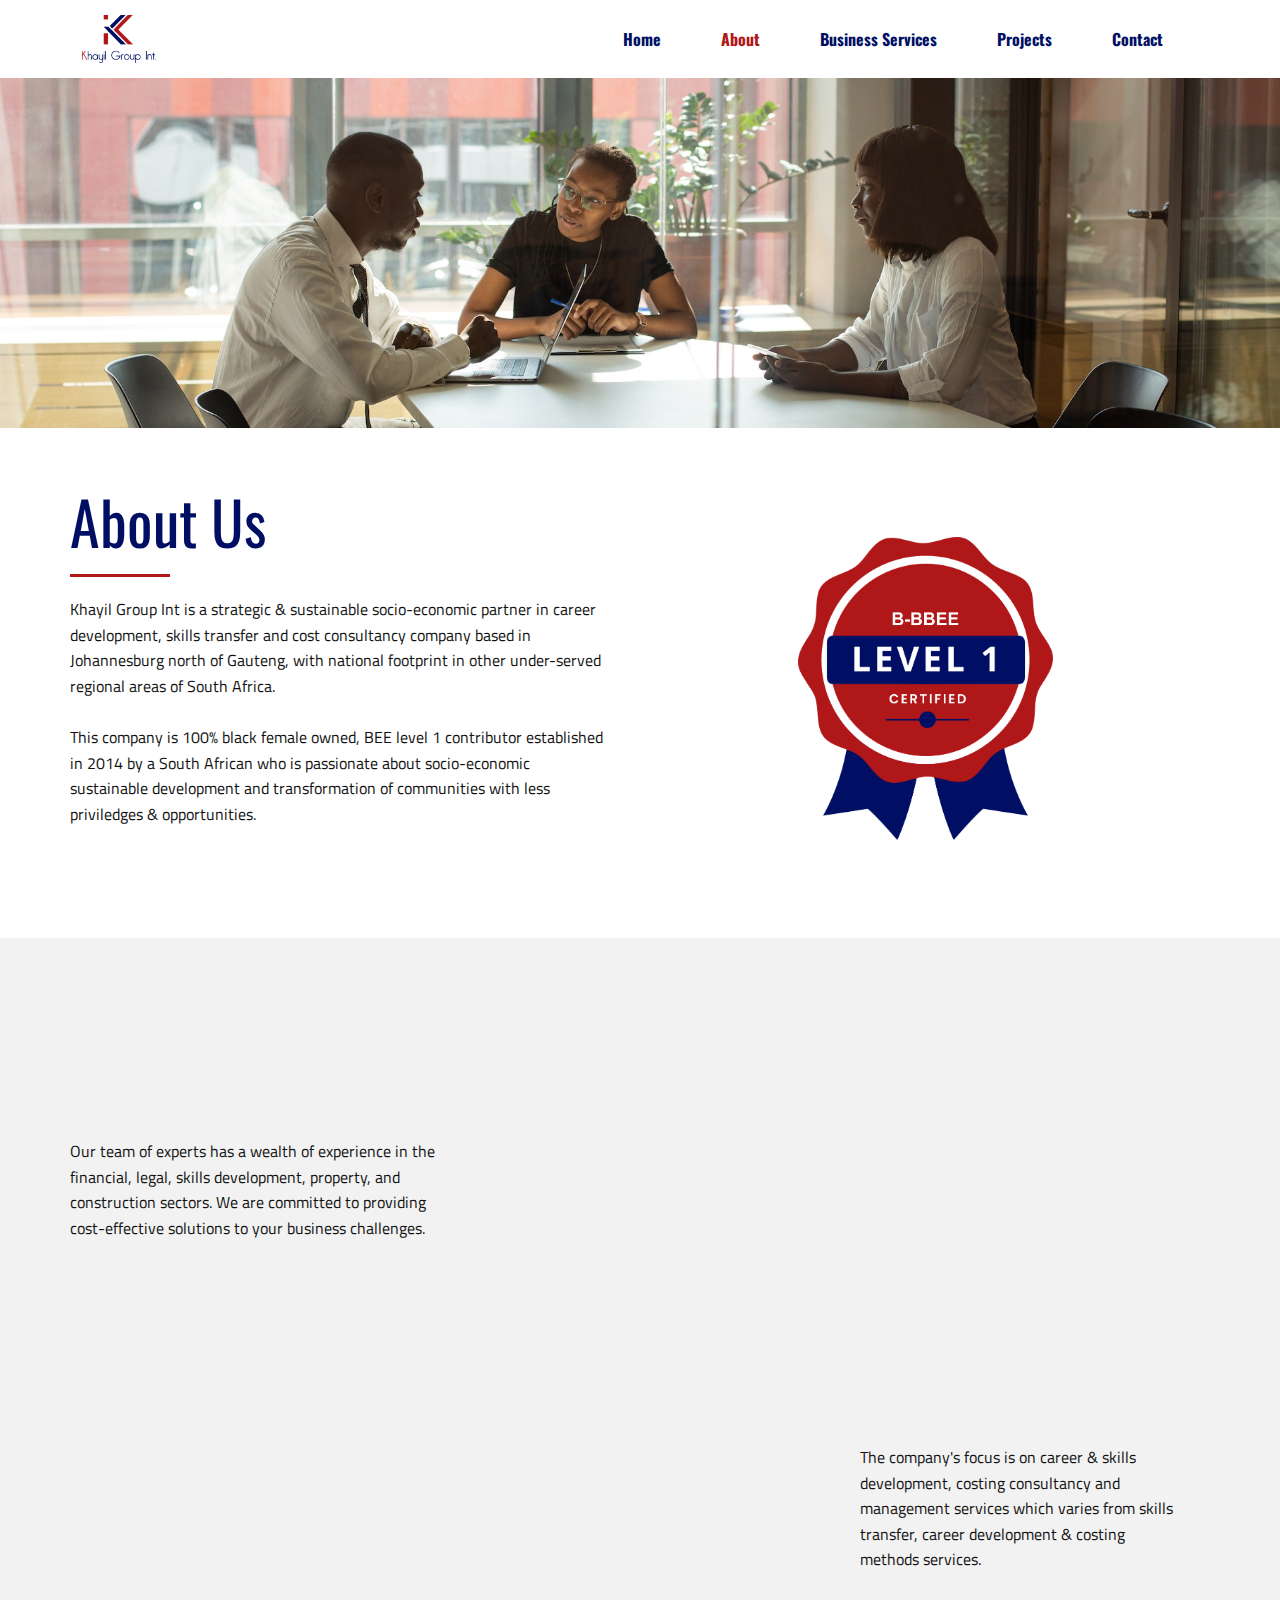
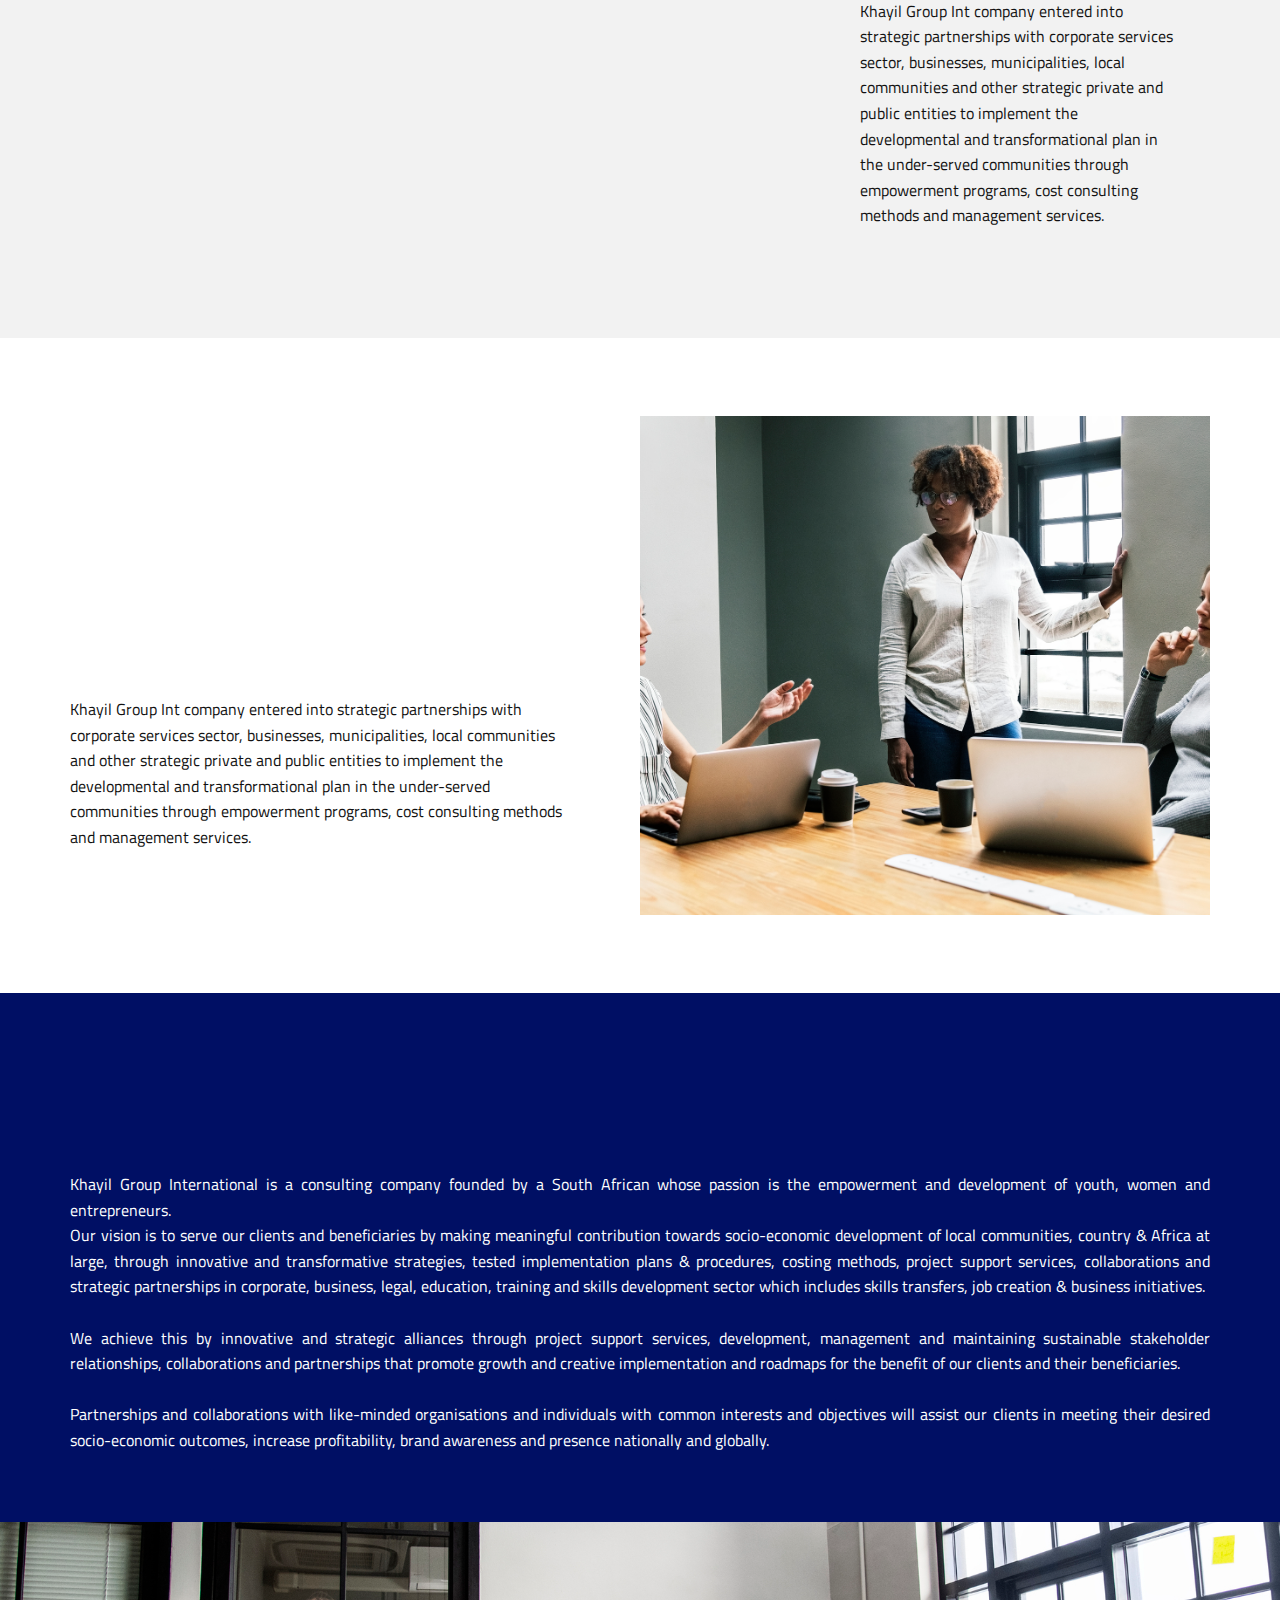
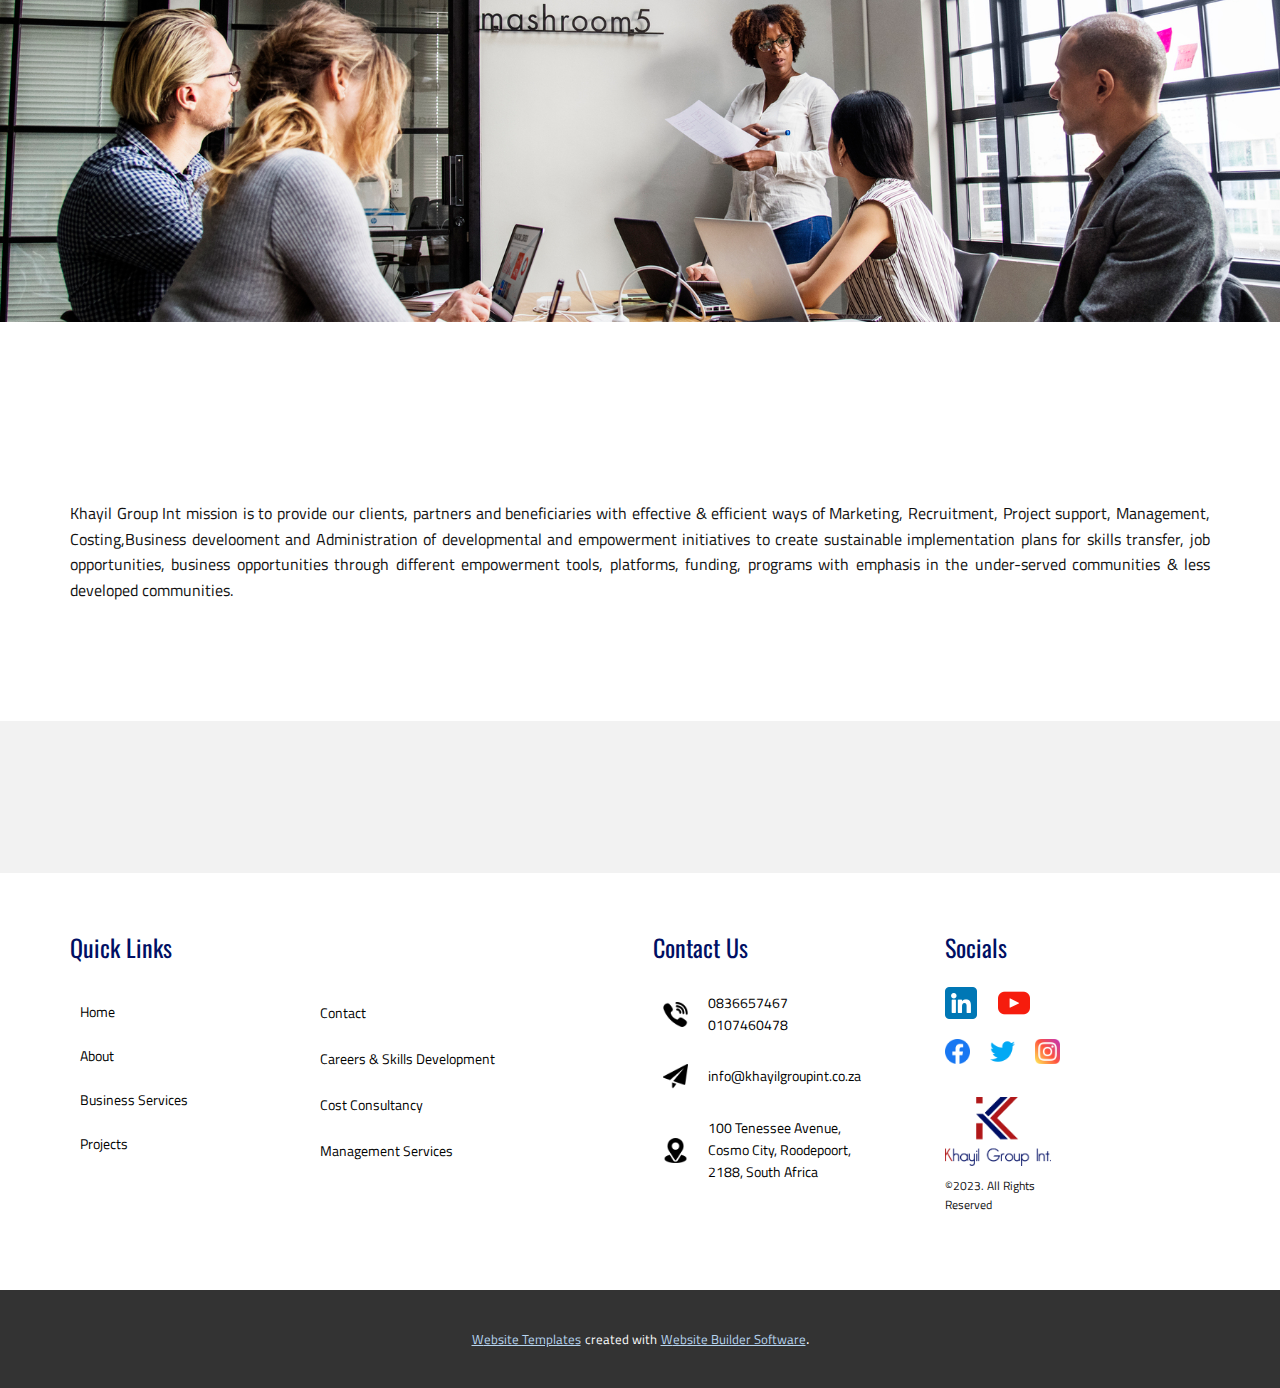
==== about.html @ b1c6b88d "Initial setup" ====
<!DOCTYPE html>
<html style="font-size: 16px;" lang="en-ZA"><head>
    <meta name="viewport" content="width=device-width, initial-scale=1.0">
    <meta charset="utf-8">
    <meta name="keywords" content="Khayil Group Int. 
International Khay
Socio-economic career development
Cost consulting solutions
Johannesburg Gauteng
National footprint South Africa
100% black female-owned company
BEE level 1 contributor
Skills development and training
Financial industry consultancy
Project management services
Career &amp;amp; skills development
Costing consultancy services
Management services
Youth empowerment programs
Corporate services sector
Business services South Africa
Socio-economic empowerment
Management strategies
Maximize profits
Cost-effective strategies
Career guidance and training
Skills transfer program
Workplace training
Job placements and internships
Drafting bills of cost
Taxation of bills of cost
Project planning and execution
Budget and resource allocation
Office administration services
Marketing and recruitment services
Corporate event management
Small-medium business development
Start-up support">
    <meta name="description" content="Khayil Group Int is a leading socio-economic career development and cost consulting solutions company based in Johannesburg, Gauteng, with a national footprint in under-served regional areas of South Africa. Founded in 2014 by a passionate South African entrepreneur, we are a 100% black female-owned BEE level 1 contributor, dedicated to transforming communities with less privileges and opportunities. With expertise in financial, legal, skills development, and training industries, we offer innovative and cost-efficient strategies for socio-economic empowerment and management services. Our services include career &amp; skills development, costing consultancy, and management solutions, catering to individuals, businesses, and public entities. Partner with us to maximize profits, leverage cost-effective strategies, and achieve sustainable development goals.">
    <meta property="og:title" content="Khayil Group Int | About Us">
    <meta property="og:description" content="Khayil Group Int">
    <meta property="og:image" content="https://khayilgroupint.co.za/images/cytonn-photography-vWchRczcQwM-unsplash.jpg">
    <meta property="og:url" content="https://khayilgroupint.co.za/">
    <title>Khayil Group Int | About Us</title>
    <link rel="stylesheet" href="nicepage.css" media="screen">
<link rel="stylesheet" href="about.css" media="screen">
    <script class="u-script" type="text/javascript" src="jquery.js" defer=""></script>
    <script class="u-script" type="text/javascript" src="nicepage.js" defer=""></script>
    <link id="u-theme-google-font" rel="stylesheet" href="https://fonts.googleapis.com/css?family=Oswald:200,300,400,500,600,700|Titillium+Web:200,200i,300,300i,400,400i,600,600i,700,700i,900">
    <link id="u-page-google-font" rel="stylesheet" href="https://fonts.googleapis.com/css?family=Oswald:200,300,400,500,600,700">
    
    
    
    
    
    
    
    
    
    
    <script type="application/ld+json">{
		"@context": "http://schema.org",
		"@type": "Organization",
		"name": "khayil",
		"sameAs": [
				"https://facebook.com/name",
				"https://twitter.com/name",
				"https://instagram.com/name"
		]
}</script>
    <meta name="theme-color" content="#1e4870">
    <meta name="twitter:site" content="@">
    <meta name="twitter:card" content="summary_large_image">
    <meta name="twitter:title" content="Khayil Group Int | About Us">
    <meta name="twitter:description" content="khayil">
    <meta property="og:type" content="website">
  <meta data-intl-tel-input-cdn-path="intlTelInput/"></head>
  <body class="u-body u-xl-mode" data-lang="en"><header class="u-clearfix u-header u-sticky u-sticky-15bb u-white u-header" id="sec-86d3"><div class="u-clearfix u-sheet u-valign-middle-md u-valign-middle-sm u-sheet-1">
        <nav class="u-menu u-menu-one-level u-offcanvas u-menu-1" data-responsive-from="MD">
          <div class="menu-collapse u-custom-font u-font-oswald" style="font-size: 1rem; letter-spacing: 0px; font-weight: 700;">
            <a class="u-button-style u-custom-border u-custom-border-color u-custom-borders u-custom-left-right-menu-spacing u-custom-padding-bottom u-custom-text-active-color u-custom-text-color u-custom-text-hover-color u-custom-top-bottom-menu-spacing u-file-icon u-nav-link u-text-active-palette-1-base u-text-hover-palette-2-base u-file-icon-1" href="#">
              <img src="images/7787479.png" alt="">
            </a>
          </div>
          <div class="u-custom-menu u-nav-container">
            <ul class="u-custom-font u-font-oswald u-nav u-spacing-20 u-unstyled u-nav-1"><li class="u-nav-item"><a class="u-button-style u-nav-link u-text-active-custom-color-3 u-text-custom-color-2 u-text-hover-custom-color-3" href="home.html" style="padding: 10px 20px;">Home</a>
</li><li class="u-nav-item"><a class="u-button-style u-nav-link u-text-active-custom-color-3 u-text-custom-color-2 u-text-hover-custom-color-3" href="about.html" style="padding: 10px 20px;">About</a>
</li><li class="u-nav-item"><a class="u-button-style u-nav-link u-text-active-custom-color-3 u-text-custom-color-2 u-text-hover-custom-color-3" href="services.html" style="padding: 10px 20px;">Business Services</a>
</li><li class="u-nav-item"><a class="u-button-style u-nav-link u-text-active-custom-color-3 u-text-custom-color-2 u-text-hover-custom-color-3" href="projects.html" style="padding: 10px 20px;">Projects</a>
</li><li class="u-nav-item"><a class="u-button-style u-nav-link u-text-active-custom-color-3 u-text-custom-color-2 u-text-hover-custom-color-3" href="contact.html" style="padding: 10px 47px 10px 20px;">Contact</a>
</li></ul>
          </div>
          <div class="u-custom-menu u-nav-container-collapse">
            <div class="u-container-style u-custom-color-3 u-inner-container-layout u-opacity u-opacity-95 u-sidenav">
              <div class="u-inner-container-layout u-sidenav-overflow">
                <div class="u-menu-close"></div>
                <ul class="u-align-center u-custom-font u-font-oswald u-nav u-popupmenu-items u-unstyled u-nav-2"><li class="u-nav-item"><a class="u-button-style u-nav-link" href="home.html">Home</a>
</li><li class="u-nav-item"><a class="u-button-style u-nav-link" href="about.html">About</a>
</li><li class="u-nav-item"><a class="u-button-style u-nav-link" href="services.html">Business Services</a>
</li><li class="u-nav-item"><a class="u-button-style u-nav-link" href="projects.html">Projects</a>
</li><li class="u-nav-item"><a class="u-button-style u-nav-link" href="contact.html">Contact</a>
</li></ul>
              </div>
            </div>
            <div class="u-black u-menu-overlay u-opacity u-opacity-70"></div>
          </div>
        </nav>
        <img class="u-image u-image-contain u-image-default u-image-1" src="images/khayil_logo1.png" alt="" data-image-width="2030" data-image-height="1319">
      </div><style class="u-sticky-style" data-style-id="15bb">.u-sticky-fixed.u-sticky-15bb, .u-body.u-sticky-fixed .u-sticky-15bb {
box-shadow: 0px 2px 8px 0px rgba(128,128,128,1) !important
}</style></header>
    <section class="u-clearfix u-image u-section-1" id="sec-cf5e" data-image-width="1919" data-image-height="1280">
      <div class="u-clearfix u-sheet u-sheet-1"></div>
    </section>
    <section class="u-clearfix u-section-2" id="sec-83f8">
      <div class="u-clearfix u-sheet u-sheet-1">
        <div class="u-clearfix u-expanded-width u-layout-wrap u-layout-wrap-1">
          <div class="u-layout">
            <div class="u-layout-row">
              <div class="u-container-style u-layout-cell u-size-30 u-layout-cell-1">
                <div class="u-container-layout u-container-layout-1">
                  <h2 class="u-align-left u-text u-text-1" data-animation-name="customAnimationIn" data-animation-duration="1000">About Us</h2>
                  <div class="u-align-left u-border-3 u-border-custom-color-3 u-line u-line-horizontal u-line-1" data-animation-name="customAnimationIn" data-animation-duration="1000" data-animation-delay="250"></div>
                  <p class="u-text u-text-2"> Khayil Group Int is a ​strategic &amp; sustainable socio-economic partner in career development, skills transfer  and cost consultancy company based in Johannesburg north of Gauteng, with national footprint in other under-served regional areas of South Africa. <br>
                    <br>This company is 100% black female owned, BEE level 1 contributor established in 2014 by a South African who is passionate about socio-economic sustainable development and transformation of communities with less priviledges &amp; opportunities.<br>
                  </p>
                </div>
              </div>
              <div class="u-container-align-center u-container-style u-layout-cell u-size-30 u-layout-cell-2">
                <div class="u-container-layout u-container-layout-2">
                  <img class="u-image u-image-contain u-image-default u-image-1" src="images/khayil_badge2.png" alt="" data-image-width="1447" data-image-height="1717">
                </div>
              </div>
            </div>
          </div>
        </div>
      </div>
    </section>
    <section class="u-align-center u-clearfix u-custom-color-5 u-section-3" id="sec-09d5">
      <div class="u-clearfix u-sheet u-valign-middle-md u-sheet-1">
        <div class="u-clearfix u-expanded-width u-layout-wrap u-layout-wrap-1">
          <div class="u-gutter-0 u-layout">
            <div class="u-layout-row">
              <div class="u-size-19-lg u-size-20-sm u-size-20-xl u-size-20-xs u-size-30-md">
                <div class="u-layout-col">
                  <div class="u-container-style u-layout-cell u-size-20 u-layout-cell-1">
                    <div class="u-container-layout u-container-layout-1">
                      <h2 class="u-text u-text-custom-color-2 u-text-1" data-animation-name="customAnimationIn" data-animation-duration="1000" data-animation-delay="0"> Expertise.</h2>
                      <div class="u-border-3 u-border-custom-color-3 u-line u-line-horizontal u-line-1" data-animation-name="customAnimationIn" data-animation-duration="1000" data-animation-delay="250"></div>
                      <p class="u-align-left u-text u-text-2"> Our team of experts has a wealth of experience in the financial, legal, skills development, property, and construction sectors. We are committed to providing cost-effective solutions to your business challenges.<br>
                      </p>
                    </div>
                  </div>
                  <div class="u-align-left u-container-style u-layout-cell u-size-40 u-layout-cell-2" data-animation-name="customAnimationIn" data-animation-duration="1500" data-animation-delay="250">
                    <div class="u-container-layout u-valign-middle-lg u-valign-middle-md u-valign-middle-sm u-valign-middle-xl u-container-layout-2">
                      <div class="u-shape u-shape-svg u-text-custom-color-3 u-shape-1">
                        <svg class="u-svg-link" preserveAspectRatio="none" viewBox="0 0 160 48" style=""><use xmlns:xlink="http://www.w3.org/1999/xlink" xlink:href="#svg-9cf3"></use></svg>
                        <svg class="u-svg-content" viewBox="0 0 160 48" x="0px" y="0px" id="svg-9cf3"><path d="M80,9.6c7.6,0,14.1,6.6,14.1,14.4S87.6,38.4,80,38.4S65.9,31.8,65.9,24S72.4,9.6,80,9.6 M80,0C67.1,0,56.5,10.8,56.5,24
	S67.1,48,80,48s23.5-10.8,23.5-24S92.9,0,80,0L80,0z M136.5,9.6c7.6,0,14.1,6.6,14.1,14.4s-6.5,14.4-14.1,14.4s-14.1-6.6-14.1-14.4
	S128.8,9.6,136.5,9.6 M136.5,0c-12.9,0-23.5,10.8-23.5,24s10.6,24,23.5,24c12.9,0,23.5-10.8,23.5-24S149.4,0,136.5,0L136.5,0z
	 M23.5,9.6c7.6,0,14.1,6.6,14.1,14.4s-6.5,14.4-14.1,14.4S9.4,31.8,9.4,24S15.9,9.6,23.5,9.6 M23.5,0C10.6,0,0,10.8,0,24
	s10.6,24,23.5,24s23.5-10.8,23.5-24S36.4,0,23.5,0L23.5,0z"></path></svg>
                      </div>
                      <h3 class="u-text u-text-custom-color-2 u-text-3"> Cost &amp; Management Accounting, Commercial &amp; Busines law, Project management, coupled with industry knowledge &amp; experience in financial, legal, skills development, property &amp; construction sectors<br>
                      </h3>
                    </div>
                  </div>
                </div>
              </div>
              <div class="u-size-20-sm u-size-20-xl u-size-20-xs u-size-21-lg u-size-30-md">
                <div class="u-layout-col">
                  <div class="u-container-style u-layout-cell u-size-40 u-layout-cell-3">
                    <div class="u-container-layout u-container-layout-3"></div>
                  </div>
                  <div class="u-align-center u-container-style u-layout-cell u-size-20 u-layout-cell-4">
                    <div class="u-container-layout u-container-layout-4"></div>
                  </div>
                </div>
              </div>
              <div class="u-size-20 u-size-60-md">
                <div class="u-layout-col">
                  <div class="u-align-left u-container-style u-layout-cell u-size-20 u-layout-cell-5" data-animation-name="customAnimationIn" data-animation-duration="1500">
                    <div class="u-container-layout u-valign-top u-container-layout-5">
                      <h3 class="u-text u-text-custom-color-3 u-text-default u-text-4"> We believe that the best way to achieve your goals is to partner with us.</h3>
                      <a href="contact.html" class="u-align-left u-border-2 u-border-custom-color-2 u-btn u-button-style u-hover-custom-color-2 u-none u-text-custom-color-2 u-text-hover-white u-btn-1" data-animation-name="customAnimationIn" data-animation-duration="1000" data-animation-delay="1000">contact us</a>
                    </div>
                  </div>
                  <div class="u-container-style u-layout-cell u-size-40 u-layout-cell-6">
                    <div class="u-container-layout u-valign-top u-container-layout-6">
                      <p class="u-align-left u-text u-text-5"> The company's focus is on career &amp; skills development, costing consultancy and management services which varies from skills transfer, career development &amp; costing methods services.<br>
                        <br>Khayil Group Int company entered into strategic partnerships with corporate services sector, businesses, municipalities, local communities and other strategic private and public entities to implement the developmental and transformational plan in the under-served communities through  empowerment programs, cost consulting methods and management  services.<br>
                      </p>
                    </div>
                  </div>
                </div>
              </div>
            </div>
          </div>
        </div>
      </div>
    </section>
    <section class="u-clearfix u-section-4" id="sec-4f46">
      <div class="u-clearfix u-sheet u-valign-middle u-sheet-1">
        <div class="u-clearfix u-expanded-width u-gutter-0 u-layout-wrap u-layout-wrap-1">
          <div class="u-layout" style="">
            <div class="u-layout-row" style="">
              <div class="u-align-center u-container-style u-layout-cell u-left-cell u-size-30 u-size-xs-60 u-white u-layout-cell-1" src="">
                <div class="u-container-layout u-container-layout-1">
                  <h2 class="u-align-left u-text u-text-1" data-animation-name="customAnimationIn" data-animation-duration="1000"> Empowering Underserved Communities</h2>
                  <div class="u-align-left u-border-3 u-border-custom-color-3 u-line u-line-horizontal u-line-1" data-animation-name="customAnimationIn" data-animation-duration="1000" data-animation-delay="250"></div>
                  <p class="u-align-left u-text u-text-default u-text-2"> Khayil Group Int company entered into strategic partnerships with corporate services sector, businesses, municipalities, local communities and other strategic private and public entities to implement the developmental and transformational plan in the under-served communities through  empowerment programs, cost consulting methods and management  services.<br>
                  </p>
                </div>
              </div>
              <div class="u-align-center u-container-style u-image u-layout-cell u-right-cell u-size-30 u-size-xs-60 u-image-1" src="" data-image-width="1920" data-image-height="1143">
                <div class="u-container-layout u-valign-middle u-container-layout-2" src=""></div>
              </div>
            </div>
          </div>
        </div>
      </div>
    </section>
    <section class="u-align-center u-clearfix u-custom-color-2 u-section-5" id="sec-43e9">
      <div class="u-align-left u-clearfix u-sheet u-sheet-1">
        <h2 class="u-align-center u-text u-text-body-alt-color u-text-1" data-animation-name="customAnimationIn" data-animation-duration="1000" data-animation-delay="0">Vision.</h2>
        <div class="u-align-center u-border-3 u-border-white u-line u-line-horizontal u-line-1" data-animation-name="customAnimationIn" data-animation-duration="1000" data-animation-delay="250"></div>
        <p class="u-align-justify u-text u-text-default u-text-2"> Khayil Group International is a consulting company founded by a South African whose passion is the empowerment and development of youth, women and entrepreneurs. <br>Our vision is to serve our clients and beneficiaries by making meaningful contribution towards socio-economic development of local communities, country &amp; Africa at large, through innovative and transformative strategies, tested implementation plans &amp; procedures, costing methods, project support services,  collaborations and strategic partnerships in corporate, business, legal, education,
training and skills development sector which includes skills transfers, job creation &amp; business initiatives. <br>
          <br>We achieve this by innovative and strategic alliances through project support services, development, management and maintaining sustainable stakeholder relationships, collaborations and partnerships that promote
growth and creative implementation and roadmaps for the benefit of our clients and their beneficiaries.<br>
          <br>Partnerships and collaborations with like-minded organisations and individuals with common interests and objectives will assist our clients in meeting their desired socio-economic outcomes, increase
profitability, brand awareness and presence nationally and globally.<br>
        </p>
      </div>
    </section>
    <section class="u-clearfix u-container-align-center u-image u-section-6" id="sec-3b90" data-image-width="1798" data-image-height="1200">
      <div class="u-clearfix u-sheet u-sheet-1"></div>
    </section>
    <section class="u-clearfix u-container-align-center u-white u-section-7" id="sec-754a">
      <div class="u-clearfix u-sheet u-sheet-1">
        <h2 class="u-align-center u-text u-text-custom-color-2 u-text-1" data-animation-name="customAnimationIn" data-animation-duration="1000" data-animation-delay="0">Mission.</h2>
        <div class="u-align-center u-border-3 u-border-custom-color-3 u-line u-line-horizontal u-line-1" data-animation-name="customAnimationIn" data-animation-duration="1000" data-animation-delay="250"></div>
        <p class="u-align-justify u-text u-text-default u-text-2"> Khayil Group Int mission is to provide our clients, partners and beneficiaries with effective &amp; efficient ways of Marketing, Recruitment, Project support, Management, Costing,Business develooment and Administration  of  developmental and empowerment initiatives to create sustainable implementation plans for skills transfer, job opportunities, business opportunities through different empowerment tools, platforms, funding, programs with emphasis in the under-served communities &amp; less developed&nbsp;communities.<br>
        </p>
      </div>
    </section>
    <section class="u-clearfix u-custom-color-5 u-section-8" id="sec-d845">
      <div class="u-clearfix u-sheet u-sheet-1">
        <h2 class="u-align-center u-text u-text-custom-color-2 u-text-1" data-animation-name="customAnimationIn" data-animation-duration="1000" data-animation-delay="0"> Your success our success, lets journey&nbsp;together!</h2>
      </div>
    </section>
    
    
    
    <footer class="u-align-center u-clearfix u-footer u-white u-footer" id="sec-f88c"><div class="u-clearfix u-sheet u-sheet-1">
        <div class="u-clearfix u-expanded-width u-gutter-26 u-layout-wrap u-layout-wrap-1">
          <div class="u-layout">
            <div class="u-layout-row">
              <div class="u-container-style u-layout-cell u-size-25-md u-size-25-sm u-size-25-xs u-size-30-lg u-size-30-xl u-layout-cell-1">
                <div class="u-container-layout u-valign-top u-container-layout-1">
                  <h4 class="u-text u-text-custom-color-2 u-text-default u-text-1">Quick Links</h4>
                  <div class="u-expanded-width-lg u-expanded-width-md u-expanded-width-sm u-expanded-width-xs u-list u-list-1">
                    <div class="u-repeater u-repeater-1">
                      <div class="u-container-style u-list-item u-repeater-item">
                        <div class="u-container-layout u-similar-container u-valign-top-xl u-container-layout-2">
                          <div class="u-expanded-width-xl u-table u-table-responsive u-table-1">
                            <table class="u-table-entity">
                              <colgroup>
                                <col width="100%">
                              </colgroup>
                              <tbody class="u-table-body">
                                <tr style="height: 44px;">
                                  <td class="u-table-cell u-text-custom-color-1 u-table-cell-1">
                                    <a class="u-active-none u-border-none u-btn u-button-link u-button-style u-hover-none u-none u-text-custom-color-1 u-btn-1" href="home.html">Home</a>
                                  </td>
                                </tr>
                                <tr style="height: 44px;">
                                  <td class="u-table-cell u-text-custom-color-1 u-table-cell-2">
                                    <a class="u-active-none u-border-none u-btn u-button-link u-button-style u-hover-none u-none u-text-custom-color-1 u-btn-2" href="about.html">About</a>
                                  </td>
                                </tr>
                                <tr style="height: 44px;">
                                  <td class="u-table-cell u-text-custom-color-1 u-table-cell-3">
                                    <a class="u-active-none u-border-none u-btn u-button-link u-button-style u-hover-none u-none u-text-custom-color-1 u-btn-3" href="services.html">Business Services</a>
                                  </td>
                                </tr>
                                <tr style="height: 44px;">
                                  <td class="u-table-cell u-text-custom-color-1 u-table-cell-4">
                                    <a class="u-active-none u-border-none u-btn u-button-link u-button-style u-hover-none u-none u-text-custom-color-1 u-btn-4" href="projects.html">Projects</a>
                                  </td>
                                </tr>
                              </tbody>
                            </table>
                          </div>
                        </div>
                      </div>
                      <div class="u-container-style u-list-item u-repeater-item">
                        <div class="u-container-layout u-similar-container u-valign-top-xl u-container-layout-3">
                          <div class="u-expanded-width-xl u-table u-table-responsive u-table-2">
                            <table class="u-table-entity">
                              <colgroup>
                                <col width="100%">
                              </colgroup>
                              <tbody class="u-table-body">
                                <tr style="height: 46px;">
                                  <td class="u-table-cell u-text-custom-color-1 u-table-cell-5">
                                    <a class="u-active-none u-border-none u-btn u-button-link u-button-style u-hover-none u-none u-text-custom-color-1 u-btn-5" href="contact.html">Contact</a>
                                  </td>
                                </tr>
                                <tr style="height: 46px;">
                                  <td class="u-table-cell u-text-custom-color-1 u-table-cell-6">
                                    <a class="u-active-none u-border-none u-btn u-button-link u-button-style u-hover-none u-none u-text-custom-color-1 u-btn-6" href="careers">Careers &amp; Skills Development</a>
                                  </td>
                                </tr>
                                <tr style="height: 46px;">
                                  <td class="u-table-cell u-text-custom-color-1 u-table-cell-7">
                                    <a class="u-active-none u-border-none u-btn u-button-link u-button-style u-hover-none u-none u-text-custom-color-1 u-btn-7" href="cost">Cost Consultancy<br>
                                    </a>
                                  </td>
                                </tr>
                                <tr style="height: 46px;">
                                  <td class="u-table-cell u-text-custom-color-1 u-table-cell-8">
                                    <a class="u-active-none u-border-none u-btn u-button-link u-button-style u-hover-none u-none u-text-custom-color-1 u-btn-8" href="management">Management Services</a>
                                  </td>
                                </tr>
                              </tbody>
                            </table>
                          </div>
                        </div>
                      </div>
                    </div>
                  </div>
                </div>
              </div>
              <div class="u-container-style u-layout-cell u-size-15-lg u-size-15-xl u-size-23-md u-size-23-sm u-size-23-xs u-layout-cell-2">
                <div class="u-container-layout u-container-layout-4">
                  <h4 class="u-text u-text-custom-color-2 u-text-2">Contact Us</h4>
                  <div class="u-expanded-width u-table u-table-responsive u-table-3">
                    <table class="u-table-entity">
                      <colgroup>
                        <col width="15.3%">
                        <col width="84.7%">
                      </colgroup>
                      <tbody class="u-table-body">
                        <tr style="height: 43px;">
                          <td class="u-table-cell"><span class="u-file-icon u-icon u-text-black u-icon-1"><img src="images/152851-12d02c48.png" alt=""></span>
                          </td>
                          <td class="u-table-cell u-text-custom-color-1 u-table-cell-10">0836657467<br>0107460478<br>
                          </td>
                        </tr>
                        <tr style="height: 37px;">
                          <td class="u-table-cell"><span class="u-file-icon u-icon u-text-black u-icon-2"><img src="images/1933005-cb7806ca.png" alt=""></span>
                          </td>
                          <td class="u-table-cell u-text-custom-color-1 u-table-cell-12">
                            <a class="u-active-none u-border-none u-btn u-button-link u-button-style u-hover-none u-none u-text-custom-color-1 u-btn-9" href="mailto:info@khayilgroupint.co.za">info@khayilgroupint.co.za</a>
                          </td>
                        </tr>
                        <tr style="height: 58px;">
                          <td class="u-table-cell"><span class="u-file-icon u-icon u-text-black u-icon-3"><img src="images/535188-98a02141.png" alt=""></span>
                          </td>
                          <td class="u-table-cell u-text-custom-color-1 u-table-cell-14"> 100 Tenessee Avenue,&nbsp;<br>Cosmo City, Roodepoort, 2188,&nbsp;South&nbsp;Africa
                          </td>
                        </tr>
                      </tbody>
                    </table>
                  </div>
                  <div class="u-hidden-lg u-hidden-sm u-hidden-xl u-hidden-xs u-shape u-shape-svg u-text-custom-color-1 u-shape-1">
                    <svg class="u-svg-link" preserveAspectRatio="none" viewBox="0 0 160 60" style=""><use xmlns:xlink="http://www.w3.org/1999/xlink" xlink:href="#svg-58ef"></use></svg>
                    <svg class="u-svg-content" viewBox="0 0 160 60" x="0px" y="0px" id="svg-58ef"><path d="M7.3,0C3.3,0,0,3.1,0,6.9s3.3,6.9,7.3,6.9s7.3-3.1,7.3-6.9S11.2,0,7.3,0z M31.5,0c-4,0-7.3,3.1-7.3,6.9s3.3,6.9,7.3,6.9
	s7.3-3.1,7.3-6.9S35.5,0,31.5,0z M55.8,0c-4,0-7.3,3.1-7.3,6.9s3.3,6.9,7.3,6.9S63,10.7,63,6.9S59.7,0,55.8,0z M80,0
	c-4,0-7.3,3.1-7.3,6.9s3.3,6.9,7.3,6.9s7.3-3.1,7.3-6.9S84,0,80,0z M104.2,0c-4,0-7.3,3.1-7.3,6.9s3.3,6.9,7.3,6.9
	c4,0,7.3-3.1,7.3-6.9S108.2,0,104.2,0z M128.5,0c-4,0-7.3,3.1-7.3,6.9s3.3,6.9,7.3,6.9c4,0,7.3-3.1,7.3-6.9S132.5,0,128.5,0z
	 M152.7,0c-4,0-7.3,3.1-7.3,6.9s3.3,6.9,7.3,6.9c4,0,7.3-3.1,7.3-6.9S156.7,0,152.7,0z M7.3,23.1c-4,0-7.3,3.1-7.3,6.9
	s3.3,6.9,7.3,6.9s7.3-3.1,7.3-6.9S11.2,23.1,7.3,23.1z M31.5,23.1c-4,0-7.3,3.1-7.3,6.9s3.3,6.9,7.3,6.9s7.3-3.1,7.3-6.9
	S35.5,23.1,31.5,23.1z M55.8,23.1c-4,0-7.3,3.1-7.3,6.9s3.3,6.9,7.3,6.9S63,33.8,63,30S59.7,23.1,55.8,23.1z M80,23.1
	c-4,0-7.3,3.1-7.3,6.9s3.3,6.9,7.3,6.9s7.3-3.1,7.3-6.9S84,23.1,80,23.1z M104.2,23.1c-4,0-7.3,3.1-7.3,6.9s3.3,6.9,7.3,6.9
	c4,0,7.3-3.1,7.3-6.9S108.2,23.1,104.2,23.1z M128.5,23.1c-4,0-7.3,3.1-7.3,6.9s3.3,6.9,7.3,6.9c4,0,7.3-3.1,7.3-6.9
	S132.5,23.1,128.5,23.1z M152.7,23.1c-4,0-7.3,3.1-7.3,6.9s3.3,6.9,7.3,6.9c4,0,7.3-3.1,7.3-6.9S156.7,23.1,152.7,23.1z M7.3,46.2
	c-4,0-7.3,3.1-7.3,6.9C0,56.9,3.3,60,7.3,60s7.3-3.1,7.3-6.9C14.5,49.3,11.2,46.2,7.3,46.2z M31.5,46.2c-4,0-7.3,3.1-7.3,6.9
	c0,3.8,3.3,6.9,7.3,6.9s7.3-3.1,7.3-6.9C38.8,49.3,35.5,46.2,31.5,46.2z M55.8,46.2c-4,0-7.3,3.1-7.3,6.9c0,3.8,3.3,6.9,7.3,6.9
	s7.3-3.1,7.3-6.9C63,49.3,59.7,46.2,55.8,46.2z M80,46.2c-4,0-7.3,3.1-7.3,6.9c0,3.8,3.3,6.9,7.3,6.9s7.3-3.1,7.3-6.9
	C87.3,49.3,84,46.2,80,46.2z M104.2,46.2c-4,0-7.3,3.1-7.3,6.9c0,3.8,3.3,6.9,7.3,6.9c4,0,7.3-3.1,7.3-6.9
	C111.5,49.3,108.2,46.2,104.2,46.2z M128.5,46.2c-4,0-7.3,3.1-7.3,6.9c0,3.8,3.3,6.9,7.3,6.9c4,0,7.3-3.1,7.3-6.9
	C135.8,49.3,132.5,46.2,128.5,46.2z M152.7,46.2c-4,0-7.3,3.1-7.3,6.9c0,3.8,3.3,6.9,7.3,6.9c4,0,7.3-3.1,7.3-6.9
	C160,49.3,156.7,46.2,152.7,46.2z"></path></svg>
                  </div>
                </div>
              </div>
              <div class="u-container-style u-layout-cell u-size-12-md u-size-12-sm u-size-12-xs u-size-15-lg u-size-15-xl u-layout-cell-3">
                <div class="u-container-layout u-valign-top u-container-layout-5">
                  <h4 class="u-text u-text-custom-color-2 u-text-default u-text-3">Socials</h4>
                  <div class="u-social-icons u-spacing-21 u-social-icons-1">
                    <a class="u-social-url" target="_blank" data-type="LinkedIn" title="LinkedIn" href=""><span class="u-file-icon u-icon u-social-icon u-social-linkedin u-icon-4"><img src="images/3536505.png" alt=""></span>
                    </a>
                    <a class="u-social-url" target="_blank" data-type="YouTube" title="YouTube" href=""><span class="u-file-icon u-icon u-social-icon u-social-youtube u-icon-5"><img src="images/174883.png" alt=""></span>
                    </a>
                  </div>
                  <div class="u-social-icons u-spacing-20 u-social-icons-2">
                    <a class="u-social-url" title="facebook" target="_blank" href="https://facebook.com/name"><span class="u-file-icon u-icon u-social-facebook u-social-icon u-icon-6"><img src="images/5968764.png" alt=""></span>
                    </a>
                    <a class="u-social-url" title="twitter" target="_blank" href="https://twitter.com/name"><span class="u-file-icon u-icon u-social-icon u-social-twitter u-icon-7"><img src="images/733579.png" alt=""></span>
                    </a>
                    <a class="u-social-url" title="instagram" target="_blank" href="https://instagram.com/name"><span class="u-file-icon u-icon u-social-icon u-social-instagram u-icon-8"><img src="images/2111463.png" alt=""></span>
                    </a>
                  </div>
                  <img class="u-align-center u-image u-image-contain u-image-default u-image-1" src="images/khayil_logo1.png" alt="" data-image-width="2030" data-image-height="1319" data-href="home.html">
                  <div class="u-expanded-width-md u-expanded-width-sm u-expanded-width-xs u-hidden-lg u-hidden-sm u-hidden-xl u-hidden-xs u-shape u-shape-svg u-text-custom-color-1 u-shape-2">
                    <svg class="u-svg-link" preserveAspectRatio="none" viewBox="0 0 160 48" style=""><use xmlns:xlink="http://www.w3.org/1999/xlink" xlink:href="#svg-3b07"></use></svg>
                    <svg class="u-svg-content" viewBox="0 0 160 48" x="0px" y="0px" id="svg-3b07"><path d="M80,9.6c7.6,0,14.1,6.6,14.1,14.4S87.6,38.4,80,38.4S65.9,31.8,65.9,24S72.4,9.6,80,9.6 M80,0C67.1,0,56.5,10.8,56.5,24
	S67.1,48,80,48s23.5-10.8,23.5-24S92.9,0,80,0L80,0z M136.5,9.6c7.6,0,14.1,6.6,14.1,14.4s-6.5,14.4-14.1,14.4s-14.1-6.6-14.1-14.4
	S128.8,9.6,136.5,9.6 M136.5,0c-12.9,0-23.5,10.8-23.5,24s10.6,24,23.5,24c12.9,0,23.5-10.8,23.5-24S149.4,0,136.5,0L136.5,0z
	 M23.5,9.6c7.6,0,14.1,6.6,14.1,14.4s-6.5,14.4-14.1,14.4S9.4,31.8,9.4,24S15.9,9.6,23.5,9.6 M23.5,0C10.6,0,0,10.8,0,24
	s10.6,24,23.5,24s23.5-10.8,23.5-24S36.4,0,23.5,0L23.5,0z"></path></svg>
                  </div>
                  <p class="u-text u-text-4"> ©2023. All Rights Reserved</p>
                </div>
              </div>
            </div>
          </div>
        </div>
      </div></footer>
    <section class="u-backlink u-clearfix u-grey-80">
      <a class="u-link" href="https://nicepage.com/website-templates" target="_blank">
        <span>Website Templates</span>
      </a>
      <p class="u-text">
        <span>created with</span>
      </p>
      <a class="u-link" href="" target="_blank">
        <span>Website Builder Software</span>
      </a>. 
    </section>
  
</body></html>
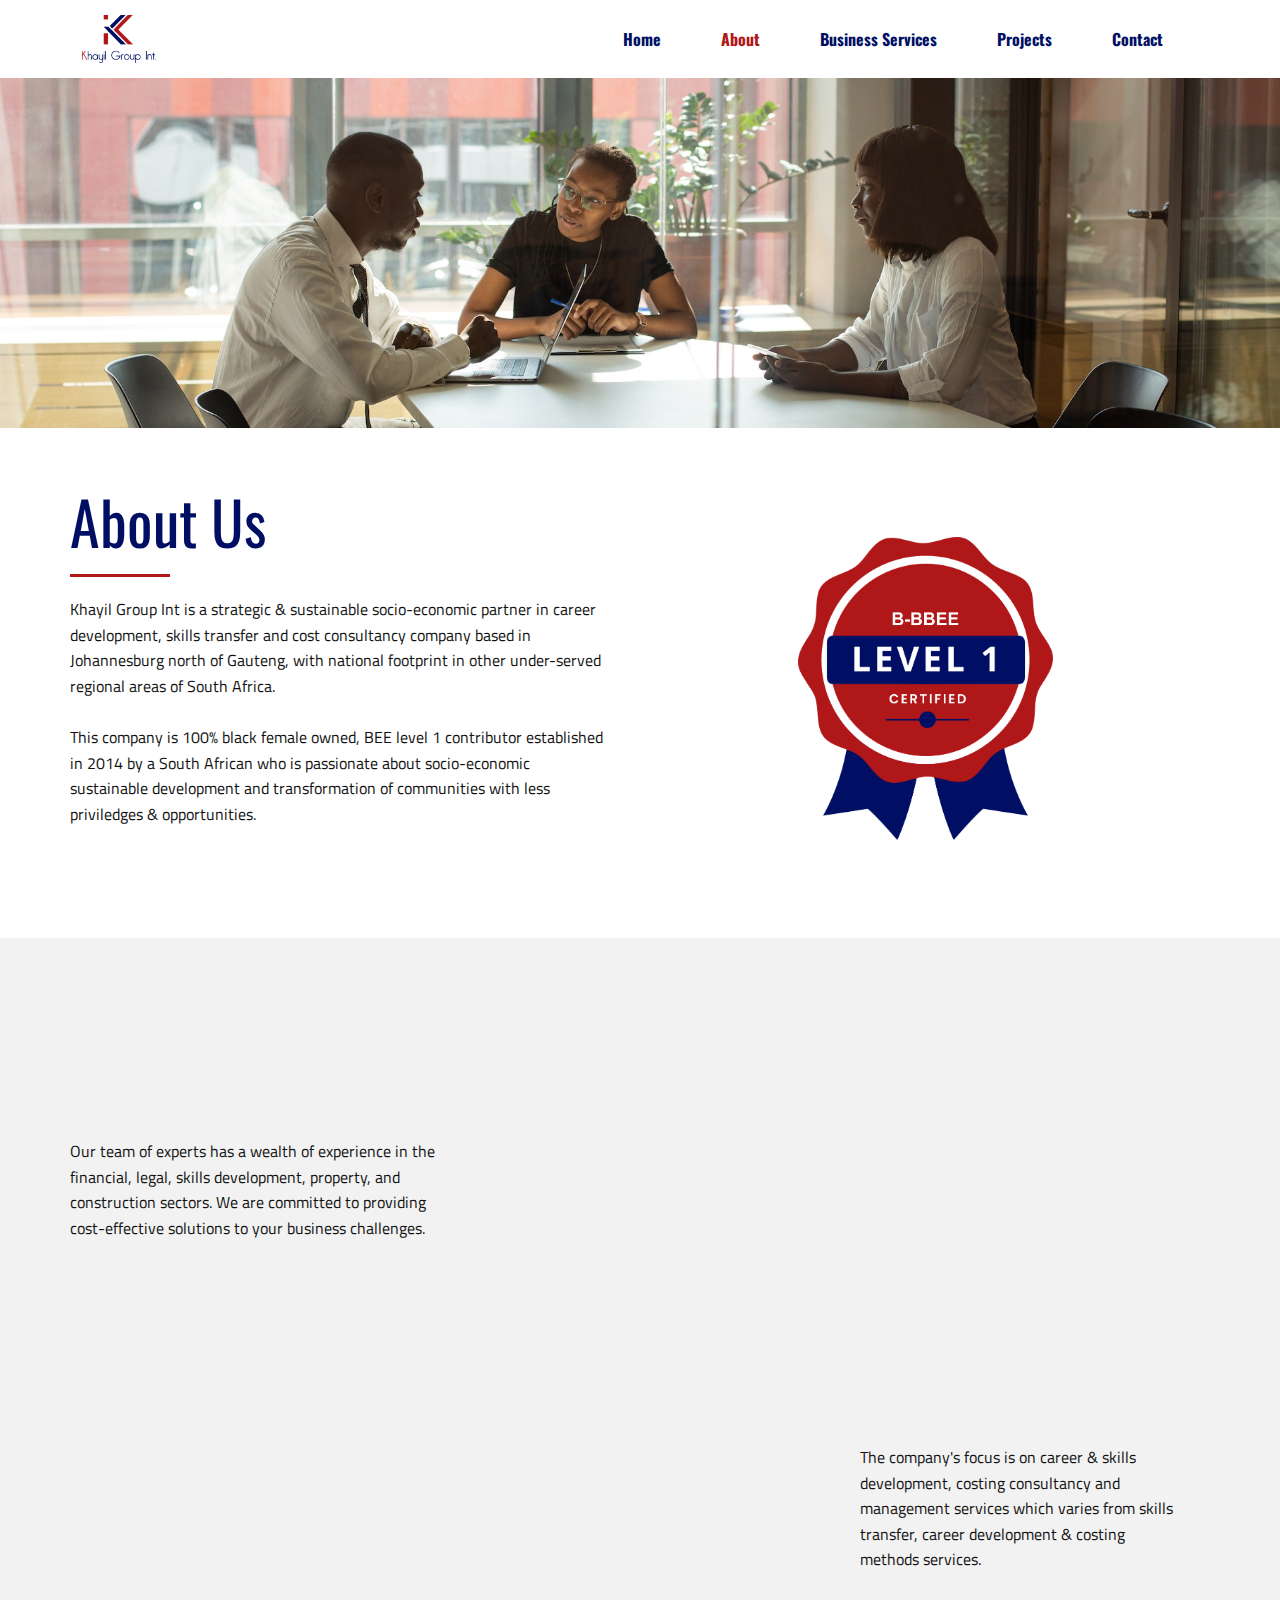
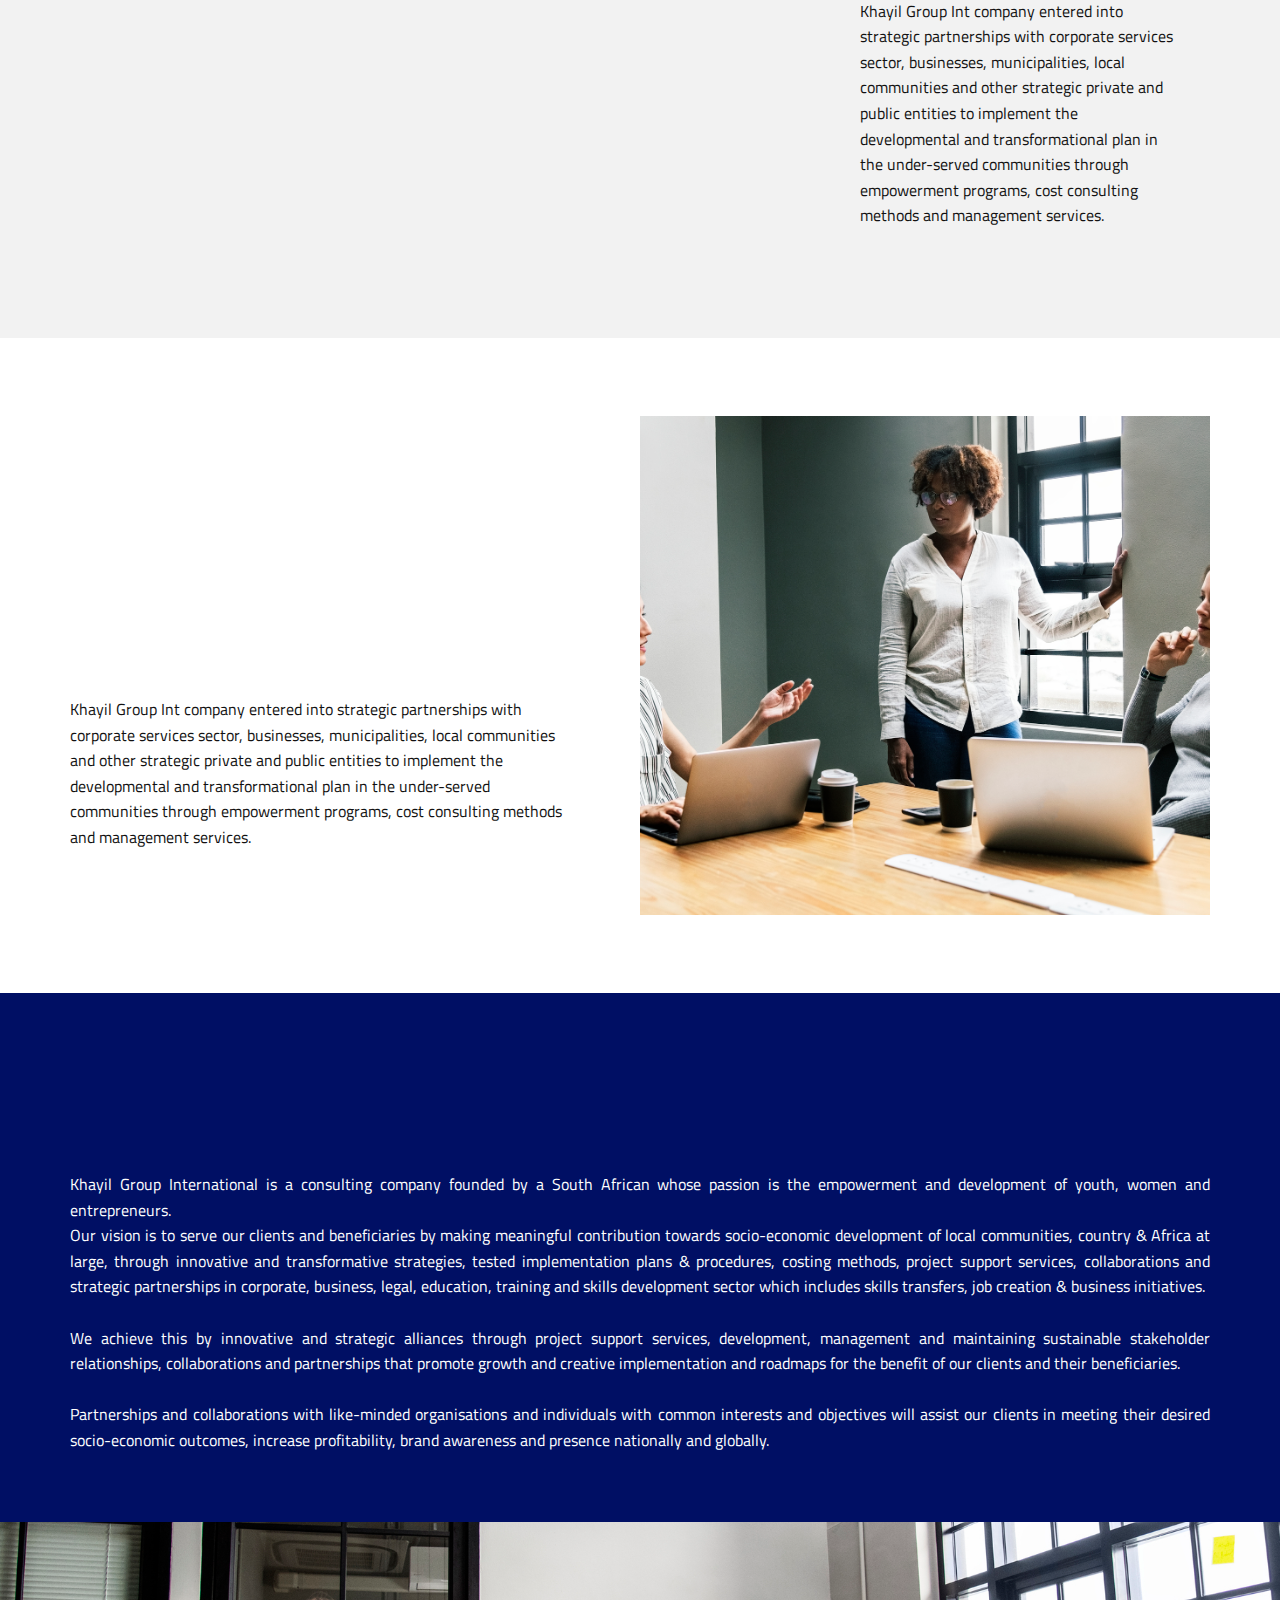
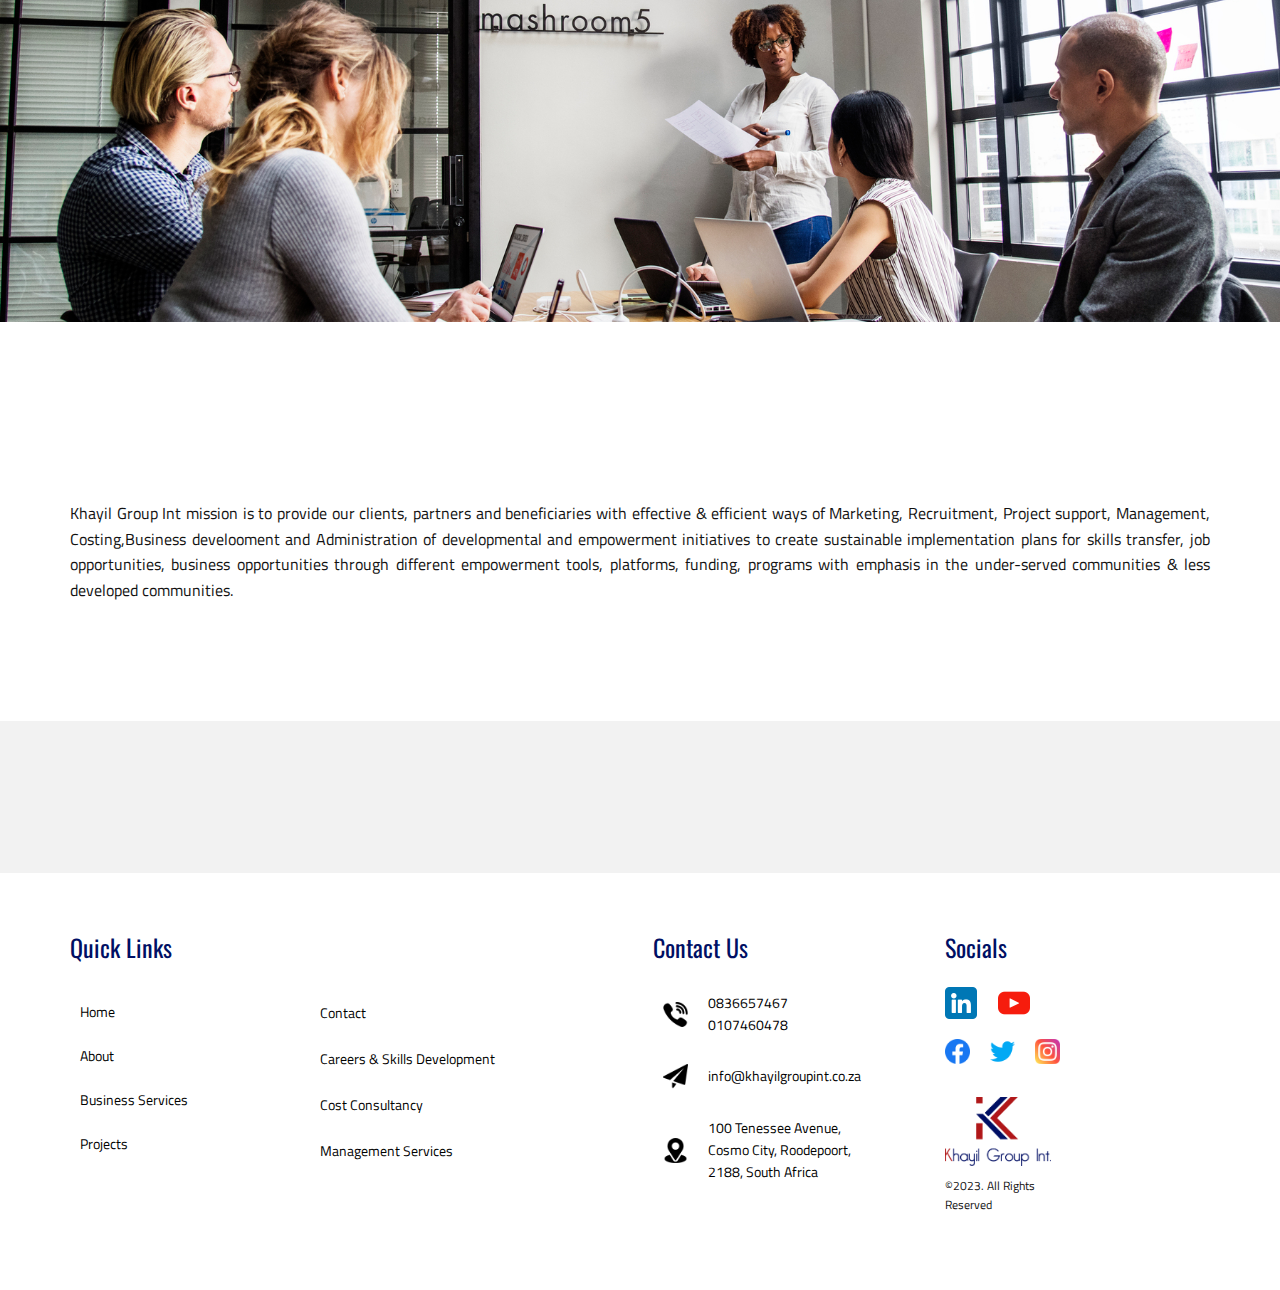
==== commit 52af91f9: "services edit" ====
--- a/about.html
+++ b/about.html
@@ -2,7 +2,7 @@
 <html style="font-size: 16px;" lang="en-ZA"><head>
     <meta name="viewport" content="width=device-width, initial-scale=1.0">
     <meta charset="utf-8">
-    <meta name="keywords" content="Khayil Group Int. 
+    <meta name="keywords" content="Khayil Group Int.
 International Khay
 Socio-economic career development
 Cost consulting solutions
@@ -48,24 +48,26 @@
     <script class="u-script" type="text/javascript" src="nicepage.js" defer=""></script>
     <link id="u-theme-google-font" rel="stylesheet" href="https://fonts.googleapis.com/css?family=Oswald:200,300,400,500,600,700|Titillium+Web:200,200i,300,300i,400,400i,600,600i,700,700i,900">
     <link id="u-page-google-font" rel="stylesheet" href="https://fonts.googleapis.com/css?family=Oswald:200,300,400,500,600,700">
-    
-    
-    
-    
-    
-    
-    
-    
-    
-    
+
+
+
+
+
+
+
+
+
+
     <script type="application/ld+json">{
 		"@context": "http://schema.org",
 		"@type": "Organization",
 		"name": "khayil",
 		"sameAs": [
-				"https://facebook.com/name",
-				"https://twitter.com/name",
-				"https://instagram.com/name"
+				"https://www.linkedin.com/company/khayil-group-int/",
+				"https://www.youtube.com/channel/UCqzWvSXmf4sOFuA3PbmL4tQ",
+				"https://www.facebook.com/people/Khayil-Group-Int/100095502783796/",
+				"https://twitter.com/khayilgroupint",
+				"https://www.instagram.com/khayilgroupint/"
 		]
 }</script>
     <meta name="theme-color" content="#1e4870">
@@ -105,7 +107,7 @@
             <div class="u-black u-menu-overlay u-opacity u-opacity-70"></div>
           </div>
         </nav>
-        <img class="u-image u-image-contain u-image-default u-image-1" src="images/khayil_logo1.png" alt="" data-image-width="2030" data-image-height="1319">
+        <img class="u-image u-image-contain u-image-default u-image-1" src="images/khayil_logo1.png" alt="" data-image-width="2030" data-image-height="1319" data-href="home.html">
       </div><style class="u-sticky-style" data-style-id="15bb">.u-sticky-fixed.u-sticky-15bb, .u-body.u-sticky-fixed .u-sticky-15bb {
 box-shadow: 0px 2px 8px 0px rgba(128,128,128,1) !important
 }</style></header>
@@ -249,9 +251,9 @@
         <h2 class="u-align-center u-text u-text-custom-color-2 u-text-1" data-animation-name="customAnimationIn" data-animation-duration="1000" data-animation-delay="0"> Your success our success, lets journey&nbsp;together!</h2>
       </div>
     </section>
-    
-    
-    
+
+
+
     <footer class="u-align-center u-clearfix u-footer u-white u-footer" id="sec-f88c"><div class="u-clearfix u-sheet u-sheet-1">
         <div class="u-clearfix u-expanded-width u-gutter-26 u-layout-wrap u-layout-wrap-1">
           <div class="u-layout">
@@ -390,17 +392,17 @@
                 <div class="u-container-layout u-valign-top u-container-layout-5">
                   <h4 class="u-text u-text-custom-color-2 u-text-default u-text-3">Socials</h4>
                   <div class="u-social-icons u-spacing-21 u-social-icons-1">
-                    <a class="u-social-url" target="_blank" data-type="LinkedIn" title="LinkedIn" href=""><span class="u-file-icon u-icon u-social-icon u-social-linkedin u-icon-4"><img src="images/3536505.png" alt=""></span>
+                    <a class="u-social-url" target="_blank" data-type="LinkedIn" title="LinkedIn" href="https://www.linkedin.com/company/khayil-group-int/"><span class="u-file-icon u-icon u-social-icon u-social-linkedin u-icon-4"><img src="images/3536505.png" alt=""></span>
                     </a>
-                    <a class="u-social-url" target="_blank" data-type="YouTube" title="YouTube" href=""><span class="u-file-icon u-icon u-social-icon u-social-youtube u-icon-5"><img src="images/174883.png" alt=""></span>
+                    <a class="u-social-url" target="_blank" data-type="YouTube" title="YouTube" href="https://www.youtube.com/channel/UCqzWvSXmf4sOFuA3PbmL4tQ"><span class="u-file-icon u-icon u-social-icon u-social-youtube u-icon-5"><img src="images/174883.png" alt=""></span>
                     </a>
                   </div>
                   <div class="u-social-icons u-spacing-20 u-social-icons-2">
-                    <a class="u-social-url" title="facebook" target="_blank" href="https://facebook.com/name"><span class="u-file-icon u-icon u-social-facebook u-social-icon u-icon-6"><img src="images/5968764.png" alt=""></span>
+                    <a class="u-social-url" title="facebook" target="_blank" href="https://www.facebook.com/people/Khayil-Group-Int/100095502783796/"><span class="u-file-icon u-icon u-social-facebook u-social-icon u-icon-6"><img src="images/5968764.png" alt=""></span>
                     </a>
-                    <a class="u-social-url" title="twitter" target="_blank" href="https://twitter.com/name"><span class="u-file-icon u-icon u-social-icon u-social-twitter u-icon-7"><img src="images/733579.png" alt=""></span>
+                    <a class="u-social-url" title="twitter" target="_blank" href="https://twitter.com/khayilgroupint"><span class="u-file-icon u-icon u-social-icon u-social-twitter u-icon-7"><img src="images/733579.png" alt=""></span>
                     </a>
-                    <a class="u-social-url" title="instagram" target="_blank" href="https://instagram.com/name"><span class="u-file-icon u-icon u-social-icon u-social-instagram u-icon-8"><img src="images/2111463.png" alt=""></span>
+                    <a class="u-social-url" title="instagram" target="_blank" href="https://www.instagram.com/khayilgroupint/"><span class="u-file-icon u-icon u-social-icon u-social-instagram u-icon-8"><img src="images/2111463.png" alt=""></span>
                     </a>
                   </div>
                   <img class="u-align-center u-image u-image-contain u-image-default u-image-1" src="images/khayil_logo1.png" alt="" data-image-width="2030" data-image-height="1319" data-href="home.html">
@@ -419,16 +421,6 @@
           </div>
         </div>
       </div></footer>
-    <section class="u-backlink u-clearfix u-grey-80">
-      <a class="u-link" href="https://nicepage.com/website-templates" target="_blank">
-        <span>Website Templates</span>
-      </a>
-      <p class="u-text">
-        <span>created with</span>
-      </p>
-      <a class="u-link" href="" target="_blank">
-        <span>Website Builder Software</span>
-      </a>. 
-    </section>
-  
-</body></html>+
+
+</body></html>
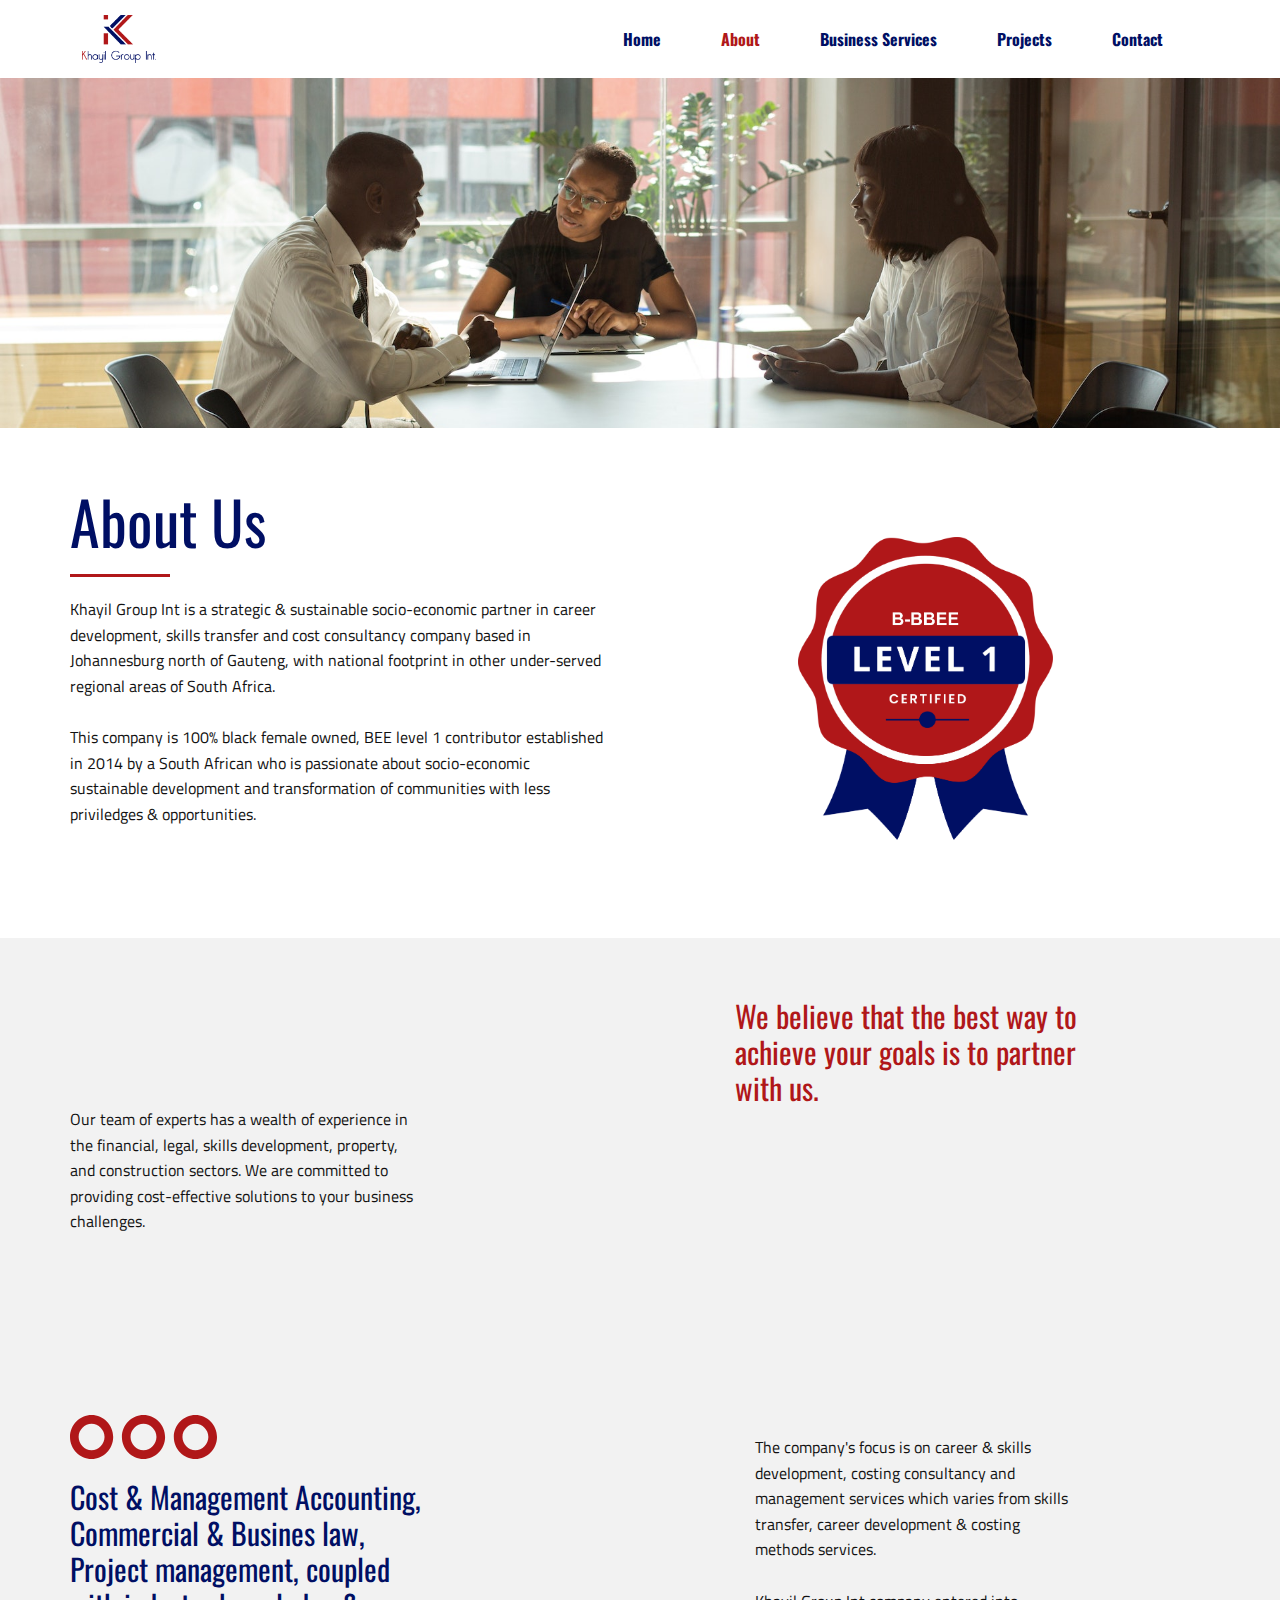
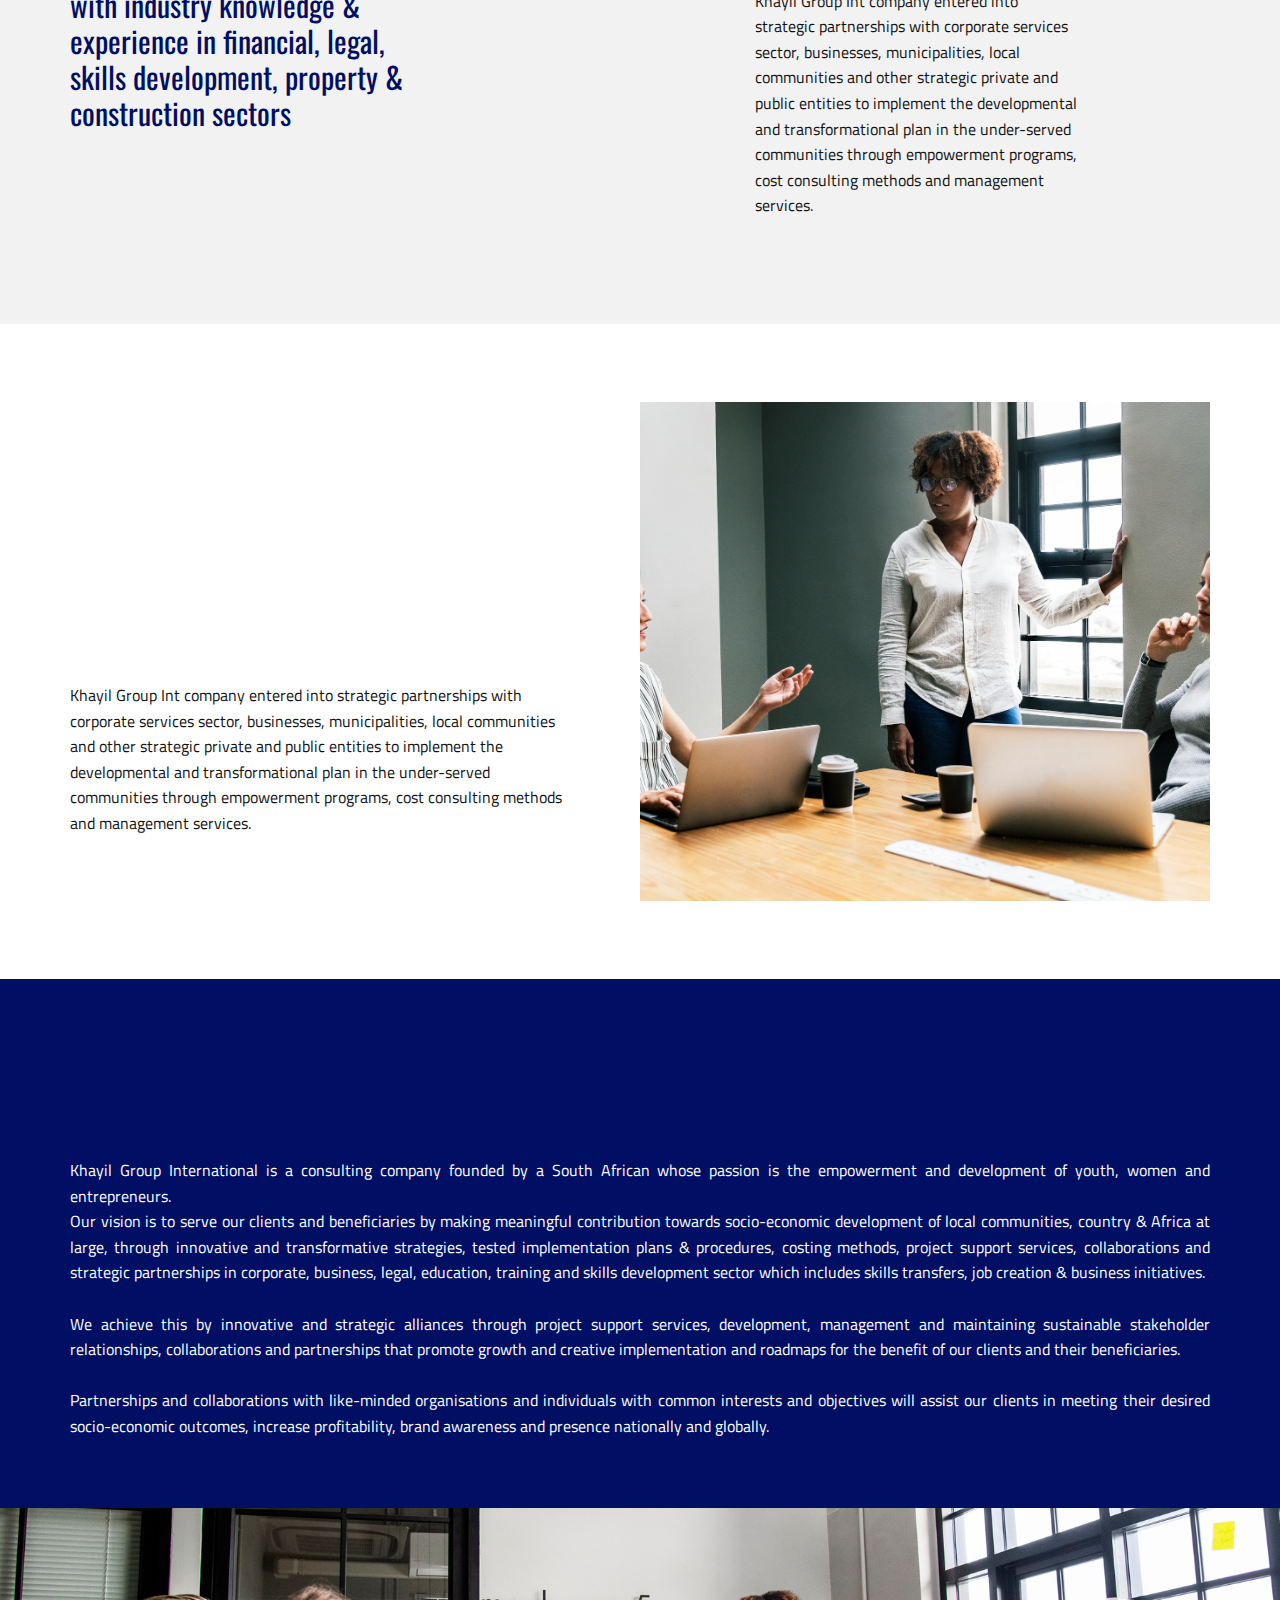
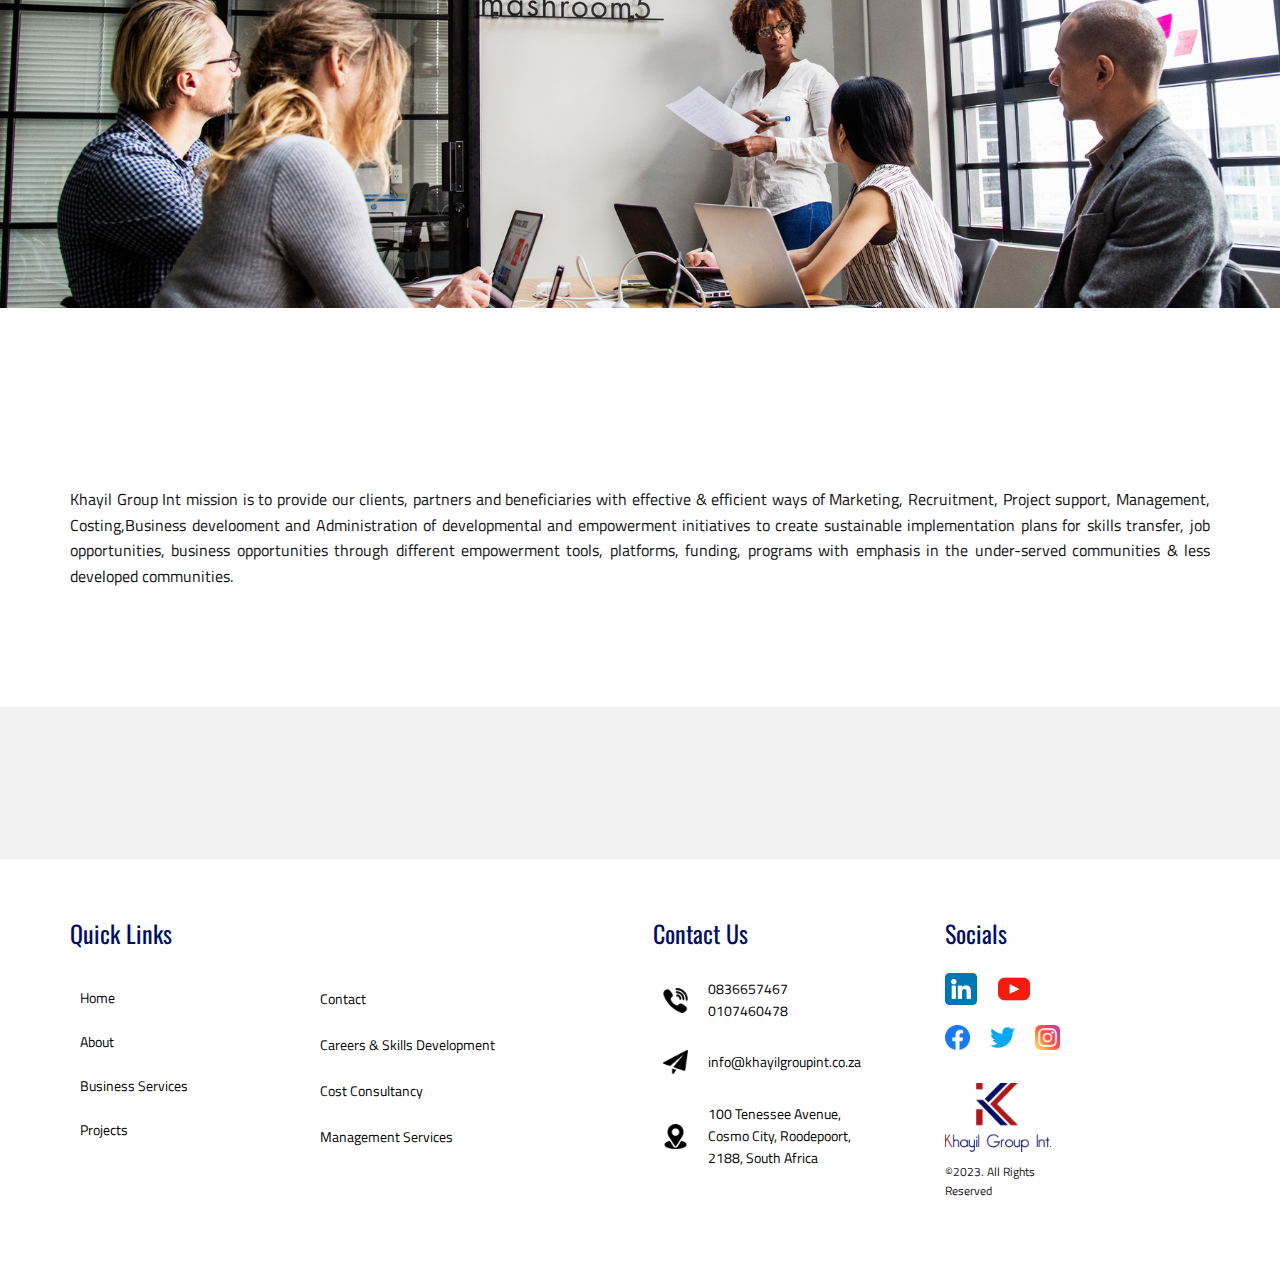
==== commit 2e5d3c53: "About edits" ====
--- a/about.html
+++ b/about.html
@@ -138,14 +138,14 @@
         </div>
       </div>
     </section>
-    <section class="u-align-center u-clearfix u-custom-color-5 u-section-3" id="sec-09d5">
-      <div class="u-clearfix u-sheet u-valign-middle-md u-sheet-1">
+    <section class="u-clearfix u-custom-color-5 u-section-3" id="sec-0335">
+      <div class="u-clearfix u-sheet u-sheet-1">
         <div class="u-clearfix u-expanded-width u-layout-wrap u-layout-wrap-1">
-          <div class="u-gutter-0 u-layout">
-            <div class="u-layout-row">
-              <div class="u-size-19-lg u-size-20-sm u-size-20-xl u-size-20-xs u-size-30-md">
-                <div class="u-layout-col">
-                  <div class="u-container-style u-layout-cell u-size-20 u-layout-cell-1">
+          <div class="u-layout">
+            <div class="u-layout-col">
+              <div class="u-size-30">
+                <div class="u-layout-row">
+                  <div class="u-container-style u-layout-cell u-size-35 u-layout-cell-1">
                     <div class="u-container-layout u-container-layout-1">
                       <h2 class="u-text u-text-custom-color-2 u-text-1" data-animation-name="customAnimationIn" data-animation-duration="1000" data-animation-delay="0"> Expertise.</h2>
                       <div class="u-border-3 u-border-custom-color-3 u-line u-line-horizontal u-line-1" data-animation-name="customAnimationIn" data-animation-duration="1000" data-animation-delay="250"></div>
@@ -153,42 +153,32 @@
                       </p>
                     </div>
                   </div>
-                  <div class="u-align-left u-container-style u-layout-cell u-size-40 u-layout-cell-2" data-animation-name="customAnimationIn" data-animation-duration="1500" data-animation-delay="250">
-                    <div class="u-container-layout u-valign-middle-lg u-valign-middle-md u-valign-middle-sm u-valign-middle-xl u-container-layout-2">
+                  <div class="u-container-style u-layout-cell u-size-25 u-layout-cell-2">
+                    <div class="u-container-layout u-container-layout-2">
+                      <h3 class="u-text u-text-custom-color-3 u-text-3"> We believe that the best way to achieve your goals is to partner with us.</h3>
+                      <a href="contact.html" class="u-align-left u-border-2 u-border-custom-color-2 u-btn u-button-style u-hover-custom-color-2 u-none u-text-custom-color-2 u-text-hover-white u-btn-1" data-animation-name="customAnimationIn" data-animation-duration="1000" data-animation-delay="1000">contact us</a>
+                    </div>
+                  </div>
+                </div>
+              </div>
+              <div class="u-size-30">
+                <div class="u-layout-row">
+                  <div class="u-container-style u-layout-cell u-size-35 u-layout-cell-3">
+                    <div class="u-container-layout u-container-layout-3">
                       <div class="u-shape u-shape-svg u-text-custom-color-3 u-shape-1">
-                        <svg class="u-svg-link" preserveAspectRatio="none" viewBox="0 0 160 48" style=""><use xmlns:xlink="http://www.w3.org/1999/xlink" xlink:href="#svg-9cf3"></use></svg>
-                        <svg class="u-svg-content" viewBox="0 0 160 48" x="0px" y="0px" id="svg-9cf3"><path d="M80,9.6c7.6,0,14.1,6.6,14.1,14.4S87.6,38.4,80,38.4S65.9,31.8,65.9,24S72.4,9.6,80,9.6 M80,0C67.1,0,56.5,10.8,56.5,24
+                        <svg class="u-svg-link" preserveAspectRatio="none" viewBox="0 0 160 48" style=""><use xmlns:xlink="http://www.w3.org/1999/xlink" xlink:href="#svg-dbca"></use></svg>
+                        <svg class="u-svg-content" viewBox="0 0 160 48" x="0px" y="0px" id="svg-dbca"><path d="M80,9.6c7.6,0,14.1,6.6,14.1,14.4S87.6,38.4,80,38.4S65.9,31.8,65.9,24S72.4,9.6,80,9.6 M80,0C67.1,0,56.5,10.8,56.5,24
 	S67.1,48,80,48s23.5-10.8,23.5-24S92.9,0,80,0L80,0z M136.5,9.6c7.6,0,14.1,6.6,14.1,14.4s-6.5,14.4-14.1,14.4s-14.1-6.6-14.1-14.4
 	S128.8,9.6,136.5,9.6 M136.5,0c-12.9,0-23.5,10.8-23.5,24s10.6,24,23.5,24c12.9,0,23.5-10.8,23.5-24S149.4,0,136.5,0L136.5,0z
 	 M23.5,9.6c7.6,0,14.1,6.6,14.1,14.4s-6.5,14.4-14.1,14.4S9.4,31.8,9.4,24S15.9,9.6,23.5,9.6 M23.5,0C10.6,0,0,10.8,0,24
 	s10.6,24,23.5,24s23.5-10.8,23.5-24S36.4,0,23.5,0L23.5,0z"></path></svg>
                       </div>
-                      <h3 class="u-text u-text-custom-color-2 u-text-3"> Cost &amp; Management Accounting, Commercial &amp; Busines law, Project management, coupled with industry knowledge &amp; experience in financial, legal, skills development, property &amp; construction sectors<br>
+                      <h3 class="u-text u-text-custom-color-2 u-text-4"> Cost &amp; Management Accounting, Commercial &amp; Busines law, Project management, coupled with industry knowledge &amp; experience in financial, legal, skills development, property &amp; construction sectors<br>
                       </h3>
                     </div>
                   </div>
-                </div>
-              </div>
-              <div class="u-size-20-sm u-size-20-xl u-size-20-xs u-size-21-lg u-size-30-md">
-                <div class="u-layout-col">
-                  <div class="u-container-style u-layout-cell u-size-40 u-layout-cell-3">
-                    <div class="u-container-layout u-container-layout-3"></div>
-                  </div>
-                  <div class="u-align-center u-container-style u-layout-cell u-size-20 u-layout-cell-4">
-                    <div class="u-container-layout u-container-layout-4"></div>
-                  </div>
-                </div>
-              </div>
-              <div class="u-size-20 u-size-60-md">
-                <div class="u-layout-col">
-                  <div class="u-align-left u-container-style u-layout-cell u-size-20 u-layout-cell-5" data-animation-name="customAnimationIn" data-animation-duration="1500">
-                    <div class="u-container-layout u-valign-top u-container-layout-5">
-                      <h3 class="u-text u-text-custom-color-3 u-text-default u-text-4"> We believe that the best way to achieve your goals is to partner with us.</h3>
-                      <a href="contact.html" class="u-align-left u-border-2 u-border-custom-color-2 u-btn u-button-style u-hover-custom-color-2 u-none u-text-custom-color-2 u-text-hover-white u-btn-1" data-animation-name="customAnimationIn" data-animation-duration="1000" data-animation-delay="1000">contact us</a>
-                    </div>
-                  </div>
-                  <div class="u-container-style u-layout-cell u-size-40 u-layout-cell-6">
-                    <div class="u-container-layout u-valign-top u-container-layout-6">
+                  <div class="u-container-style u-layout-cell u-size-25 u-layout-cell-4">
+                    <div class="u-container-layout u-container-layout-4">
                       <p class="u-align-left u-text u-text-5"> The company's focus is on career &amp; skills development, costing consultancy and management services which varies from skills transfer, career development &amp; costing methods services.<br>
                         <br>Khayil Group Int company entered into strategic partnerships with corporate services sector, businesses, municipalities, local communities and other strategic private and public entities to implement the developmental and transformational plan in the under-served communities through  empowerment programs, cost consulting methods and management  services.<br>
                       </p>
--- a/about.css
+++ b/about.css
@@ -164,20 +164,20 @@
 }
 
 .u-section-3 .u-sheet-1 {
-  min-height: 1000px;
+  min-height: 986px;
 }
 
 .u-section-3 .u-layout-wrap-1 {
-  margin-top: 67px;
-  margin-bottom: 0;
+  margin-top: 60px;
+  margin-bottom: 60px;
 }
 
 .u-section-3 .u-layout-cell-1 {
-  min-height: 339px;
+  min-height: 387px;
 }
 
 .u-section-3 .u-container-layout-1 {
-  padding: 25px 3px 25px 0;
+  padding: 0 30px 30px 0;
 }
 
 .u-section-3 .u-text-1 {
@@ -186,7 +186,7 @@
   --animation-custom_in-opacity: 0;
   --animation-custom_in-rotate: 0deg;
   --animation-custom_in-scale: 1;
-  margin: 0 883px 0 0;
+  margin: 0 279px 0 0;
 }
 
 .u-section-3 .u-line-1 {
@@ -194,24 +194,44 @@
   height: 0;
   --animation-custom_in-translate_x: -200px;
   --animation-custom_in-scale: 1;
-  margin: 20px 1040px 0 0;
+  margin: 20px 280px 0 0;
 }
 
 .u-section-3 .u-text-2 {
-  margin: 20px 760px 0 0;
+  margin: 20px 279px 0 0;
 }
 
 .u-section-3 .u-layout-cell-2 {
-  min-height: 594px;
-  --animation-custom_in-translate_x: 0px;
-  --animation-custom_in-translate_y: 300px;
-  --animation-custom_in-opacity: 0;
-  --animation-custom_in-rotate: 0deg;
-  --animation-custom_in-scale: 1;
+  min-height: 387px;
 }
 
 .u-section-3 .u-container-layout-2 {
-  padding: 30px 0;
+  padding: 0 30px 30px 0;
+}
+
+.u-section-3 .u-text-3 {
+  font-size: 1.875rem;
+  margin: 0 75px 0 0;
+}
+
+.u-section-3 .u-btn-1 {
+  border-style: solid;
+  text-transform: uppercase;
+  letter-spacing: 0px;
+  --animation-custom_in-translate_x: -200px;
+  --animation-custom_in-translate_y: 0px;
+  --animation-custom_in-opacity: 0;
+  --animation-custom_in-rotate: 0deg;
+  --animation-custom_in-scale: 1;
+  margin: 47px auto 0 0;
+}
+
+.u-section-3 .u-layout-cell-3 {
+  min-height: 415px;
+}
+
+.u-section-3 .u-container-layout-3 {
+  padding: 30px 30px 30px 0;
 }
 
 .u-section-3 .u-shape-1 {
@@ -220,230 +240,133 @@
   margin: 0 auto 0 0;
 }
 
-.u-section-3 .u-text-3 {
-  font-size: 1.875rem;
-  margin: 20px 763px 0 0;
-}
-
-.u-section-3 .u-layout-cell-3 {
-  min-height: 302px;
-}
-
-.u-section-3 .u-container-layout-3 {
-  padding: 30px;
-}
-
-.u-section-3 .u-layout-cell-4 {
-  min-height: 631px;
-}
-
-.u-section-3 .u-container-layout-4 {
-  padding: 30px 0 0;
-}
-
-.u-section-3 .u-layout-cell-5 {
-  min-height: 410px;
-  --animation-custom_in-translate_x: 0px;
-  --animation-custom_in-translate_y: -300px;
-  --animation-custom_in-opacity: 0;
-  --animation-custom_in-rotate: 0deg;
-  --animation-custom_in-scale: 1;
-}
-
-.u-section-3 .u-container-layout-5 {
-  padding: 30px 20px;
-}
-
 .u-section-3 .u-text-4 {
   font-size: 1.875rem;
-  margin: 0;
-}
-
-.u-section-3 .u-btn-1 {
-  border-style: solid;
-  text-transform: uppercase;
-  letter-spacing: 0px;
-  --animation-custom_in-translate_x: -200px;
-  --animation-custom_in-translate_y: 0px;
-  --animation-custom_in-opacity: 0;
-  --animation-custom_in-rotate: 0deg;
-  --animation-custom_in-scale: 1;
-  margin: 47px 189px 0 0;
-}
-
-.u-section-3 .u-layout-cell-6 {
-  min-height: 523px;
-}
-
-.u-section-3 .u-container-layout-6 {
-  padding: 30px;
+  margin: 20px 276px 0 0;
+}
+
+.u-section-3 .u-layout-cell-4 {
+  min-height: 455px;
+}
+
+.u-section-3 .u-container-layout-4 {
+  padding: 30px 30px 30px 0;
 }
 
 .u-section-3 .u-text-5 {
-  margin: 0;
+  margin: 20px 103px 0 20px;
 }
 
 @media (max-width: 1199px) {
   .u-section-3 .u-sheet-1 {
-    min-height: 874px;
+    min-height: 400px;
   }
 
   .u-section-3 .u-layout-cell-1 {
-    min-height: 266px;
+    min-height: 319px;
   }
 
   .u-section-3 .u-text-1 {
-    margin-right: 801px;
-  }
-
-  .u-section-3 .u-line-1 {
-    margin-right: 195px;
+    margin-right: 179px;
   }
 
   .u-section-3 .u-text-2 {
-    margin-right: 678px;
+    margin-right: 179px;
   }
 
   .u-section-3 .u-layout-cell-2 {
-    min-height: 465px;
+    min-height: 319px;
   }
 
   .u-section-3 .u-text-3 {
-    margin-right: 681px;
+    margin-right: 0;
   }
 
   .u-section-3 .u-layout-cell-3 {
-    min-height: 254px;
+    min-height: 342px;
+  }
+
+  .u-section-3 .u-text-4 {
+    margin-right: 176px;
   }
 
   .u-section-3 .u-layout-cell-4 {
-    min-height: 675px;
-  }
-
-  .u-section-3 .u-layout-cell-5 {
-    min-height: 338px;
-  }
-
-  .u-section-3 .u-btn-1 {
-    margin-right: 122px;
-  }
-
-  .u-section-3 .u-layout-cell-6 {
-    min-height: 431px;
+    min-height: 375px;
+  }
+
+  .u-section-3 .u-text-5 {
+    margin-right: 23px;
+    margin-left: 0;
   }
 }
 
 @media (max-width: 991px) {
-  .u-section-3 .u-sheet-1 {
-    min-height: 1150px;
-  }
-
   .u-section-3 .u-layout-cell-1 {
     min-height: 100px;
   }
 
+  .u-section-3 .u-text-1 {
+    margin-right: 69px;
+  }
+
+  .u-section-3 .u-line-1 {
+    margin-right: 230px;
+  }
+
+  .u-section-3 .u-text-2 {
+    margin-right: 69px;
+  }
+
   .u-section-3 .u-layout-cell-2 {
     min-height: 100px;
   }
 
+  .u-section-3 .u-layout-cell-3 {
+    min-height: 100px;
+  }
+
+  .u-section-3 .u-text-4 {
+    margin-right: 66px;
+  }
+
+  .u-section-3 .u-layout-cell-4 {
+    min-height: 100px;
+  }
+
+  .u-section-3 .u-text-5 {
+    margin-right: 0;
+  }
+}
+
+@media (max-width: 767px) {
+  .u-section-3 .u-container-layout-1 {
+    padding-right: 10px;
+  }
+
   .u-section-3 .u-container-layout-2 {
-    padding-right: 30px;
-  }
-
-  .u-section-3 .u-layout-cell-3 {
-    min-height: 239px;
-  }
-
-  .u-section-3 .u-layout-cell-4 {
-    min-height: 648px;
-  }
-
-  .u-section-3 .u-layout-cell-5 {
-    min-height: 100px;
-  }
-
-  .u-section-3 .u-container-layout-5 {
-    padding-right: 30px;
-    padding-left: 0;
-  }
-
-  .u-section-3 .u-layout-cell-6 {
-    min-height: 100px;
-  }
-
-  .u-section-3 .u-container-layout-6 {
-    padding-left: 0;
-    padding-right: 0;
-  }
-}
-
-@media (max-width: 767px) {
-  .u-section-3 .u-sheet-1 {
-    min-height: 1592px;
-  }
-
-  .u-section-3 .u-container-layout-2 {
-    padding-right: 10px;
-  }
-
-  .u-section-3 .u-layout-cell-3 {
-    min-height: 359px;
+    padding-right: 10px;
   }
 
   .u-section-3 .u-container-layout-3 {
-    padding-left: 10px;
-    padding-right: 10px;
-  }
-
-  .u-section-3 .u-layout-cell-4 {
-    min-height: 279px;
-  }
-
-  .u-section-3 .u-container-layout-5 {
-    padding-right: 10px;
+    padding-right: 10px;
+  }
+
+  .u-section-3 .u-container-layout-4 {
+    padding-right: 10px;
+  }
+}
+
+@media (max-width: 575px) {
+  .u-section-3 .u-text-1 {
+    margin-right: 0;
+  }
+
+  .u-section-3 .u-text-2 {
+    margin-right: 0;
   }
 
   .u-section-3 .u-text-4 {
-    font-size: 2.25rem;
-  }
-
-  .u-section-3 .u-btn-1 {
-    margin-right: 0;
-  }
-}
-
-@media (max-width: 575px) {
-  .u-section-3 .u-sheet-1 {
-    min-height: 1101px;
-  }
-
-  .u-section-3 .u-text-1 {
-    margin-right: 601px;
-  }
-
-  .u-section-3 .u-text-2 {
-    margin-right: 478px;
-  }
-
-  .u-section-3 .u-layout-cell-2 {
-    min-height: 412px;
-  }
-
-  .u-section-3 .u-text-3 {
-    width: auto;
-    margin-right: 338px;
-  }
-
-  .u-section-3 .u-layout-cell-3 {
-    min-height: 226px;
-  }
-
-  .u-section-3 .u-layout-cell-4 {
-    min-height: 176px;
-  }
-
-  .u-section-3 .u-text-4 {
-    font-size: 1.875rem;
+    margin-right: 0;
   }
 } .u-section-4 {
   min-height: 318px;
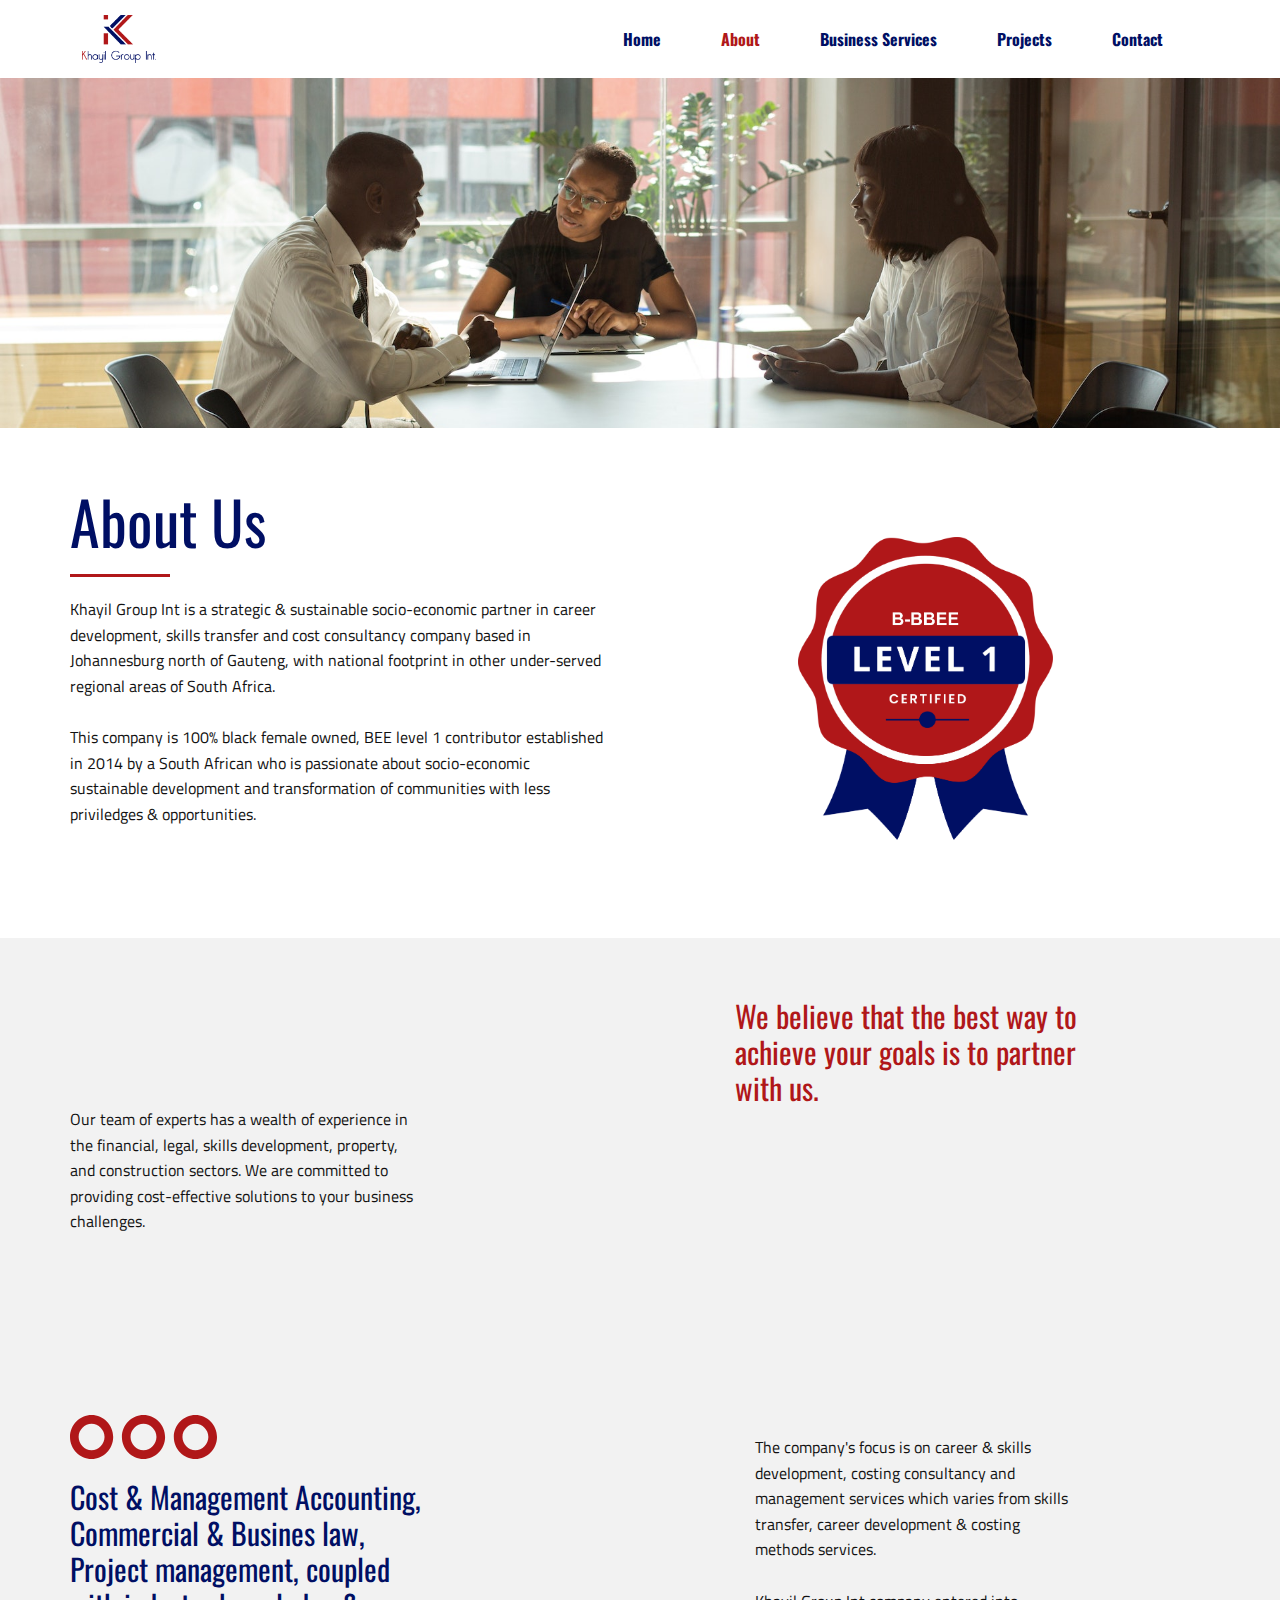
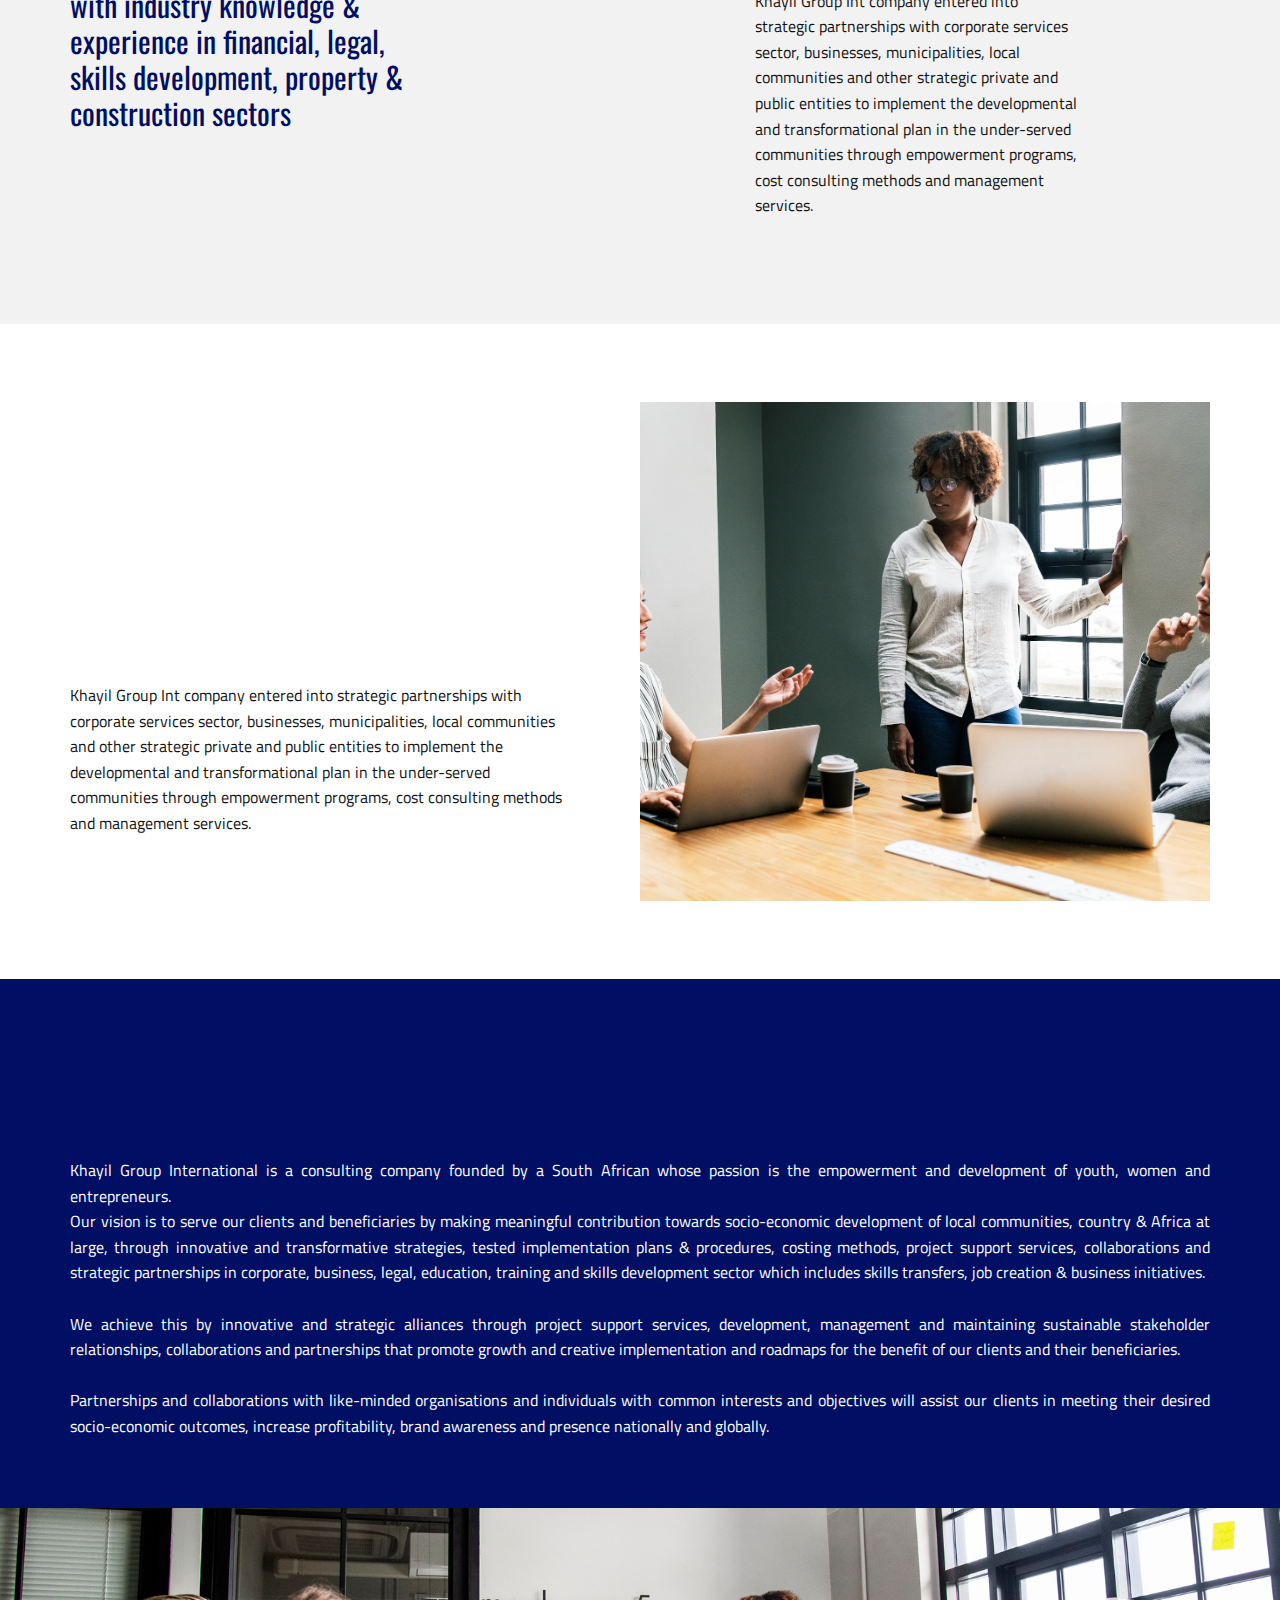
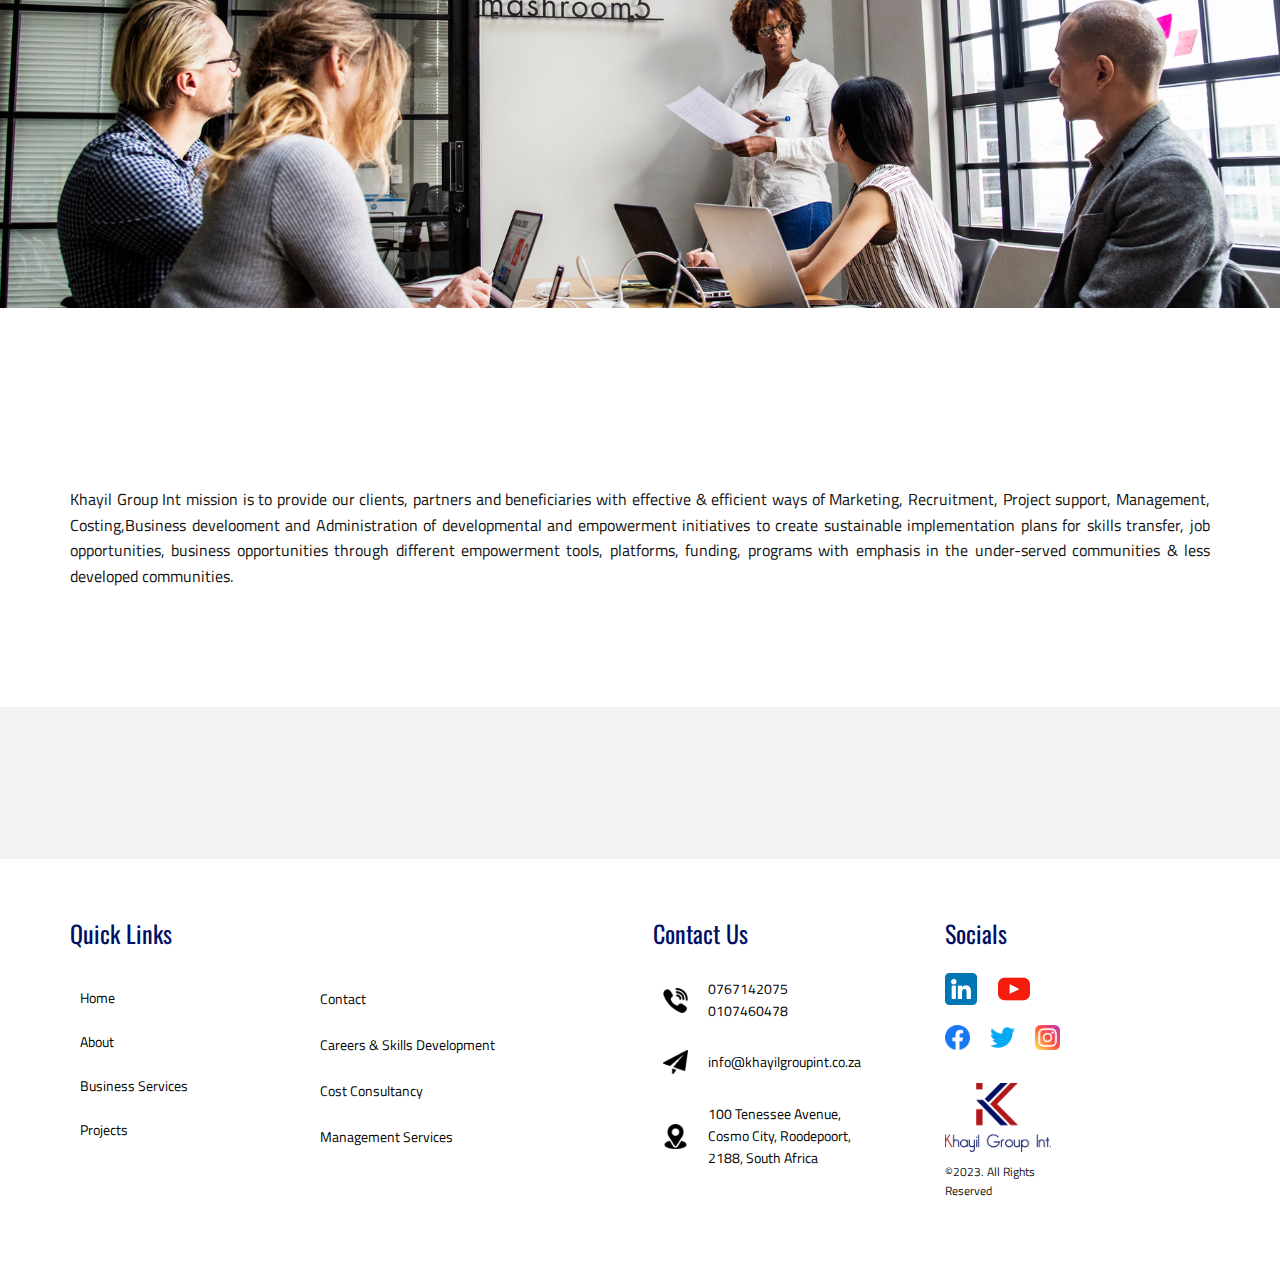
==== commit 0244f52a: "First set of chancges" ====
--- a/about.html
+++ b/about.html
@@ -301,7 +301,7 @@
                                 </tr>
                                 <tr style="height: 46px;">
                                   <td class="u-table-cell u-text-custom-color-1 u-table-cell-6">
-                                    <a class="u-active-none u-border-none u-btn u-button-link u-button-style u-hover-none u-none u-text-custom-color-1 u-btn-6" href="careers">Careers &amp; Skills Development</a>
+                                    <a class="u-active-none u-border-none u-btn u-button-link u-button-style u-hover-none u-none u-text-custom-color-1 u-btn-6" href="career">Careers &amp; Skills Development</a>
                                   </td>
                                 </tr>
                                 <tr style="height: 46px;">
@@ -337,7 +337,7 @@
                         <tr style="height: 43px;">
                           <td class="u-table-cell"><span class="u-file-icon u-icon u-text-black u-icon-1"><img src="images/152851-12d02c48.png" alt=""></span>
                           </td>
-                          <td class="u-table-cell u-text-custom-color-1 u-table-cell-10">0836657467<br>0107460478<br>
+                          <td class="u-table-cell u-text-custom-color-1 u-table-cell-10">0767142075<br>0107460478<br>
                           </td>
                         </tr>
                         <tr style="height: 37px;">
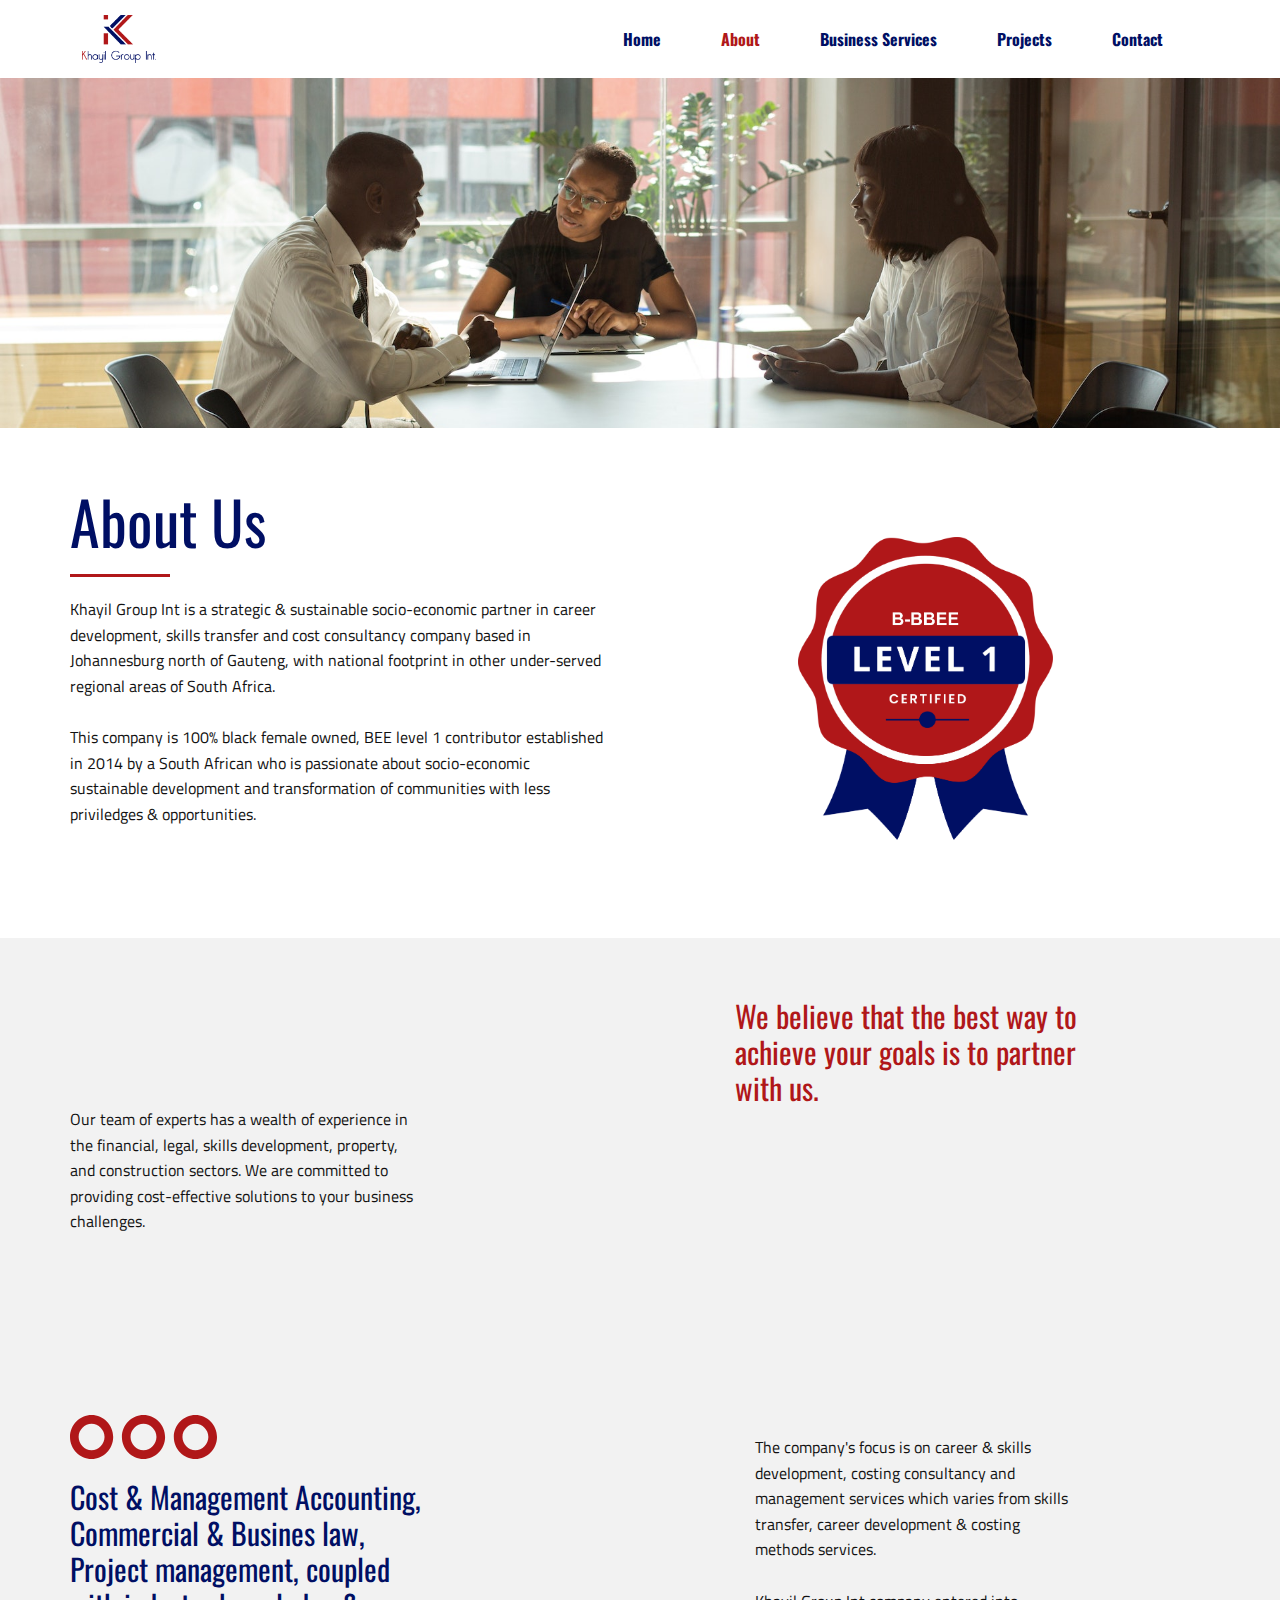
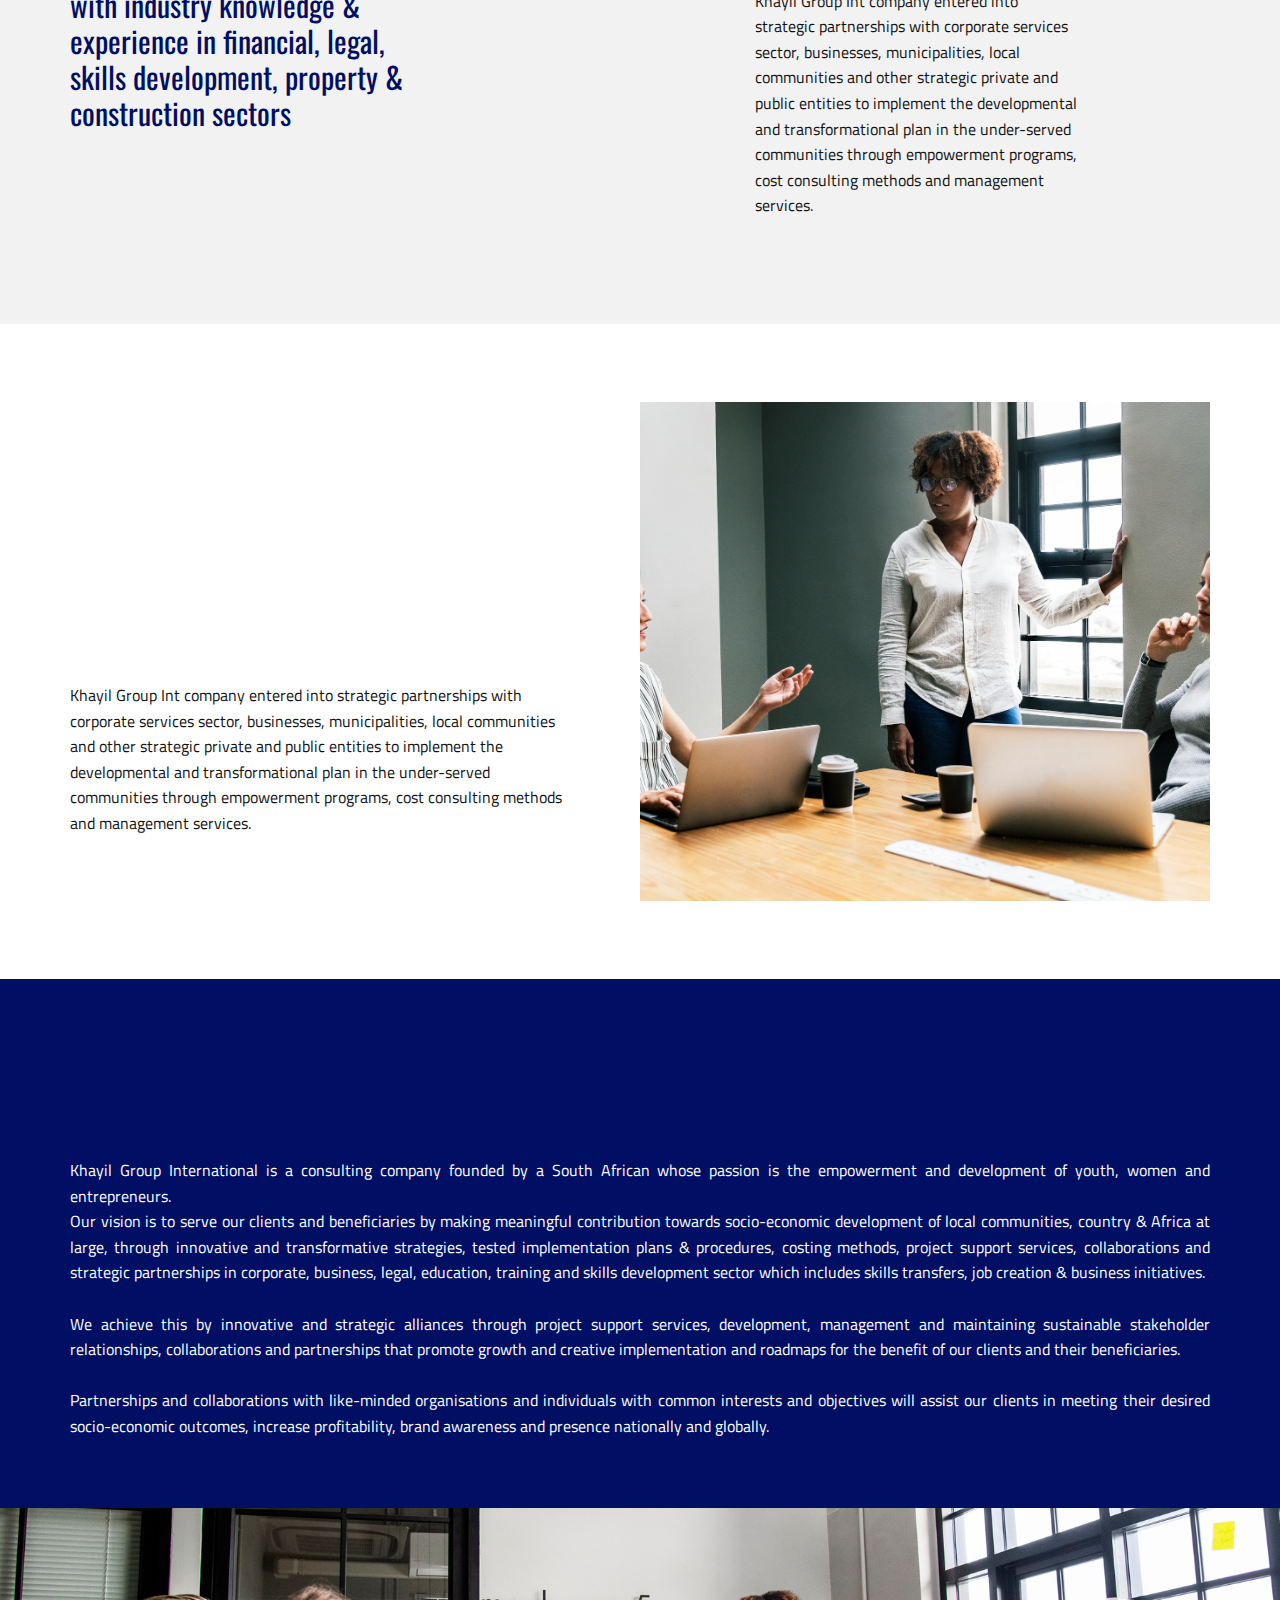
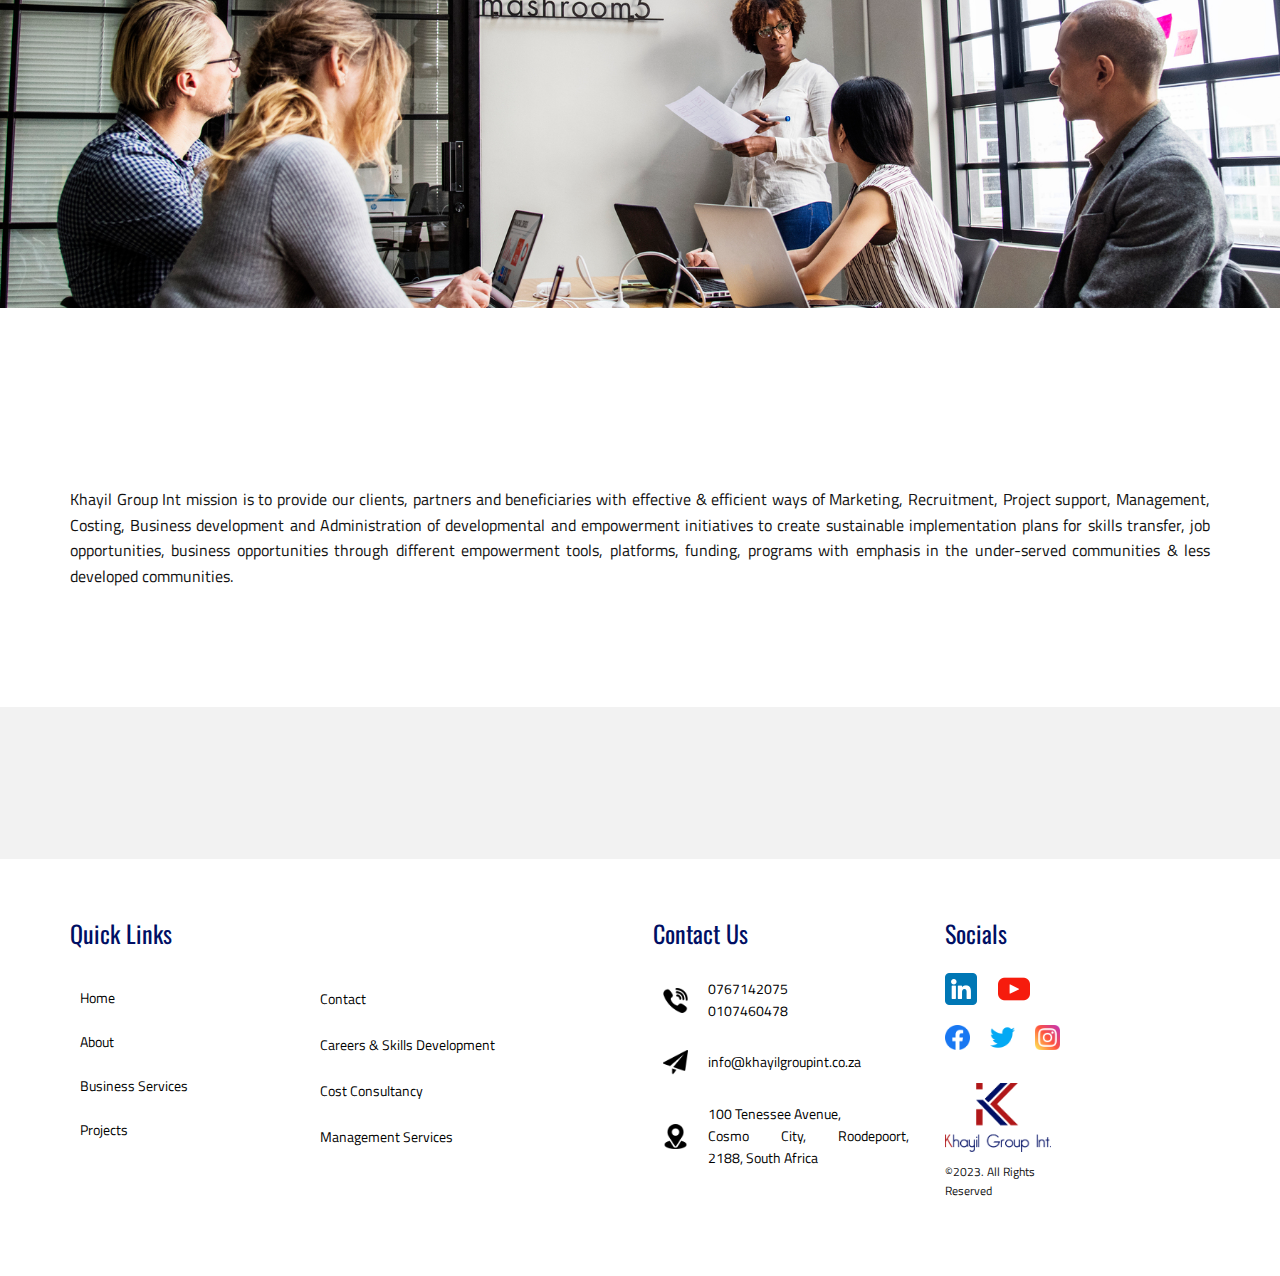
==== commit 35ee7d79: "Update about.html" ====
--- a/about.html
+++ b/about.html
@@ -232,7 +232,7 @@
       <div class="u-clearfix u-sheet u-sheet-1">
         <h2 class="u-align-center u-text u-text-custom-color-2 u-text-1" data-animation-name="customAnimationIn" data-animation-duration="1000" data-animation-delay="0">Mission.</h2>
         <div class="u-align-center u-border-3 u-border-custom-color-3 u-line u-line-horizontal u-line-1" data-animation-name="customAnimationIn" data-animation-duration="1000" data-animation-delay="250"></div>
-        <p class="u-align-justify u-text u-text-default u-text-2"> Khayil Group Int mission is to provide our clients, partners and beneficiaries with effective &amp; efficient ways of Marketing, Recruitment, Project support, Management, Costing,Business develooment and Administration  of  developmental and empowerment initiatives to create sustainable implementation plans for skills transfer, job opportunities, business opportunities through different empowerment tools, platforms, funding, programs with emphasis in the under-served communities &amp; less developed&nbsp;communities.<br>
+        <p class="u-align-justify u-text u-text-default u-text-2"> Khayil Group Int mission is to provide our clients, partners and beneficiaries with effective &amp; efficient ways of Marketing, Recruitment, Project support, Management, Costing, Business development and Administration  of  developmental and empowerment initiatives to create sustainable implementation plans for skills transfer, job opportunities, business opportunities through different empowerment tools, platforms, funding, programs with emphasis in the under-served communities &amp; less developed&nbsp;communities.<br>
         </p>
       </div>
     </section>
--- a/nicepage.css
+++ b/nicepage.css
@@ -2971,7 +2971,7 @@
   --step-icon-border-width: 0;
   --step-icon-border-radius: 0;
   --step-icon-size: 0;
-  
+
 }
 .u-form-progress-inner {
   display: flex;
@@ -19411,9 +19411,9 @@
   --animation-custom_in-scale: 1;
   --animation-custom_in-rotate: 0deg;
   --animation-custom_in-opacity: 0;
-  
-  
-  
+
+
+
 }
 @keyframes bounce {
   from,
@@ -20926,11 +20926,11 @@
 }
 /*end-commonstyles animation*/
 .animated.u-absolute-hcenter {
-  
+
   --animation-custom_in-translate_x: -50% !important;
 }
 .animated.u-absolute-vcenter {
-  
+
   --animation-custom_in-translate_y: -50% !important;
 }
 .u-cookies-consent {
@@ -21117,6 +21117,7 @@
   padding: 10px;
   font-weight: inherit;
   position: inherit;
+  text-align: justify;
 }
 .u-table th:empty:before,
 .u-table td:empty:before {
@@ -41043,8 +41044,8 @@
             color: #000000 !important;
         }
 
-        
-        
+
+
         .u-custom-color-2,
         .u-body.u-custom-color-2,
         section.u-custom-color-2:before,
@@ -41113,8 +41114,8 @@
             color: #000f64 !important;
         }
 
-        
-        
+
+
         .u-custom-color-3,
         .u-body.u-custom-color-3,
         section.u-custom-color-3:before,
@@ -41183,8 +41184,8 @@
             color: #b01719 !important;
         }
 
-        
-        
+
+
         .u-custom-color-4,
         .u-body.u-custom-color-4,
         section.u-custom-color-4:before,
@@ -41253,8 +41254,8 @@
             color: rgba(42,37,135,0.41) !important;
         }
 
-        
-        
+
+
         .u-custom-color-5,
         .u-body.u-custom-color-5,
         section.u-custom-color-5:before,
@@ -41323,9 +41324,9 @@
             color: #f2f2f2 !important;
         }
 
-        
 
-        
+
+
         .u-border-custom-color-1,
         .u-border-custom-color-1.u-input,
         .u-border-custom-color-1.u-field-input.u-field-input,
@@ -41375,8 +41376,8 @@
         {
             border-color: #000000 !important;
         }
-        
-        
+
+
         .u-border-custom-color-2,
         .u-border-custom-color-2.u-input,
         .u-border-custom-color-2.u-field-input.u-field-input,
@@ -41426,8 +41427,8 @@
         {
             border-color: #000d5a !important;
         }
-        
-        
+
+
         .u-border-custom-color-3,
         .u-border-custom-color-3.u-input,
         .u-border-custom-color-3.u-field-input.u-field-input,
@@ -41477,8 +41478,8 @@
         {
             border-color: #9e1517 !important;
         }
-        
-        
+
+
         .u-border-custom-color-4,
         .u-border-custom-color-4.u-input,
         .u-border-custom-color-4.u-field-input.u-field-input,
@@ -41528,8 +41529,8 @@
         {
             border-color: rgba(38,33,122,0.41) !important;
         }
-        
-        
+
+
         .u-border-custom-color-5,
         .u-border-custom-color-5.u-input,
         .u-border-custom-color-5.u-field-input.u-field-input,
@@ -41579,9 +41580,9 @@
         {
             border-color: #dadada !important;
         }
-        
 
-        
+
+
         .u-text-custom-color-1,
         .u-input.u-text-custom-color-1,
         .u-input.u-text-custom-color-1[class*="u-border-"],
@@ -41650,8 +41651,8 @@
         {
             color: #000000 !important;
         }
-        
-        
+
+
         .u-text-custom-color-2,
         .u-input.u-text-custom-color-2,
         .u-input.u-text-custom-color-2[class*="u-border-"],
@@ -41720,8 +41721,8 @@
         {
             color: #000f64 !important;
         }
-        
-        
+
+
         .u-text-custom-color-3,
         .u-input.u-text-custom-color-3,
         .u-input.u-text-custom-color-3[class*="u-border-"],
@@ -41790,8 +41791,8 @@
         {
             color: #b01719 !important;
         }
-        
-        
+
+
         .u-text-custom-color-4,
         .u-input.u-text-custom-color-4,
         .u-input.u-text-custom-color-4[class*="u-border-"],
@@ -41860,8 +41861,8 @@
         {
             color: rgba(42,37,135,0.41) !important;
         }
-        
-        
+
+
         .u-text-custom-color-5,
         .u-input.u-text-custom-color-5,
         .u-input.u-text-custom-color-5[class*="u-border-"],
@@ -41933,141 +41934,141 @@
 
         .u-body
         {
-        
-        
-        
-        
-        
-        
-        
-        
-        
-        
-        
-        
-        
-        
-        
-        
-        
-        
-        
-        
-        
-        
-        
-        
-        
-        
-        
-        
-        
-        
-        
-        
-        
-        
-        
-        
-        
-        
-        
-        
-        
-        
-        
-        
-        
-        
-        
-        
-        
-        
-        
-        
-        
-        
-        
-        
-        
-        
-        
-        
-        
-        
-        
-        
-        
-        
-        
-        
-        
-        
-        
-        
-        
-        
-        
-        
-        
-        
-        
-        
-        
-        
-        
-        
-        
-        
-        
-        
-        
-        
-        
-        
-        
-        
-        
-        
-        
-        
-        
-        
+
+
+
+
+
+
+
+
+
+
+
+
+
+
+
+
+
+
+
+
+
+
+
+
+
+
+
+
+
+
+
+
+
+
+
+
+
+
+
+
+
+
+
+
+
+
+
+
+
+
+
+
+
+
+
+
+
+
+
+
+
+
+
+
+
+
+
+
+
+
+
+
+
+
+
+
+
+
+
+
+
+
+
+
+
+
+
+
+
+
+
+
+
+
+
+
+
+
+
+
         --theme-sheet-width-xl: 1140px;
         --theme-sheet-width-lg: 940px;
         --theme-sheet-width-md: 720px;
         --theme-sheet-width-sm: 540px;
         --theme-sheet-width-xs: 340px;
-        
-        
-        
-        
-        
-        
-        
-        
-        
-        
-        
-        
-        
-        
-        
-        
-        
-        
-        
-        
-        
-        
-        
-        
-        
-        
-        
-        
-        
-        
+
+
+
+
+
+
+
+
+
+
+
+
+
+
+
+
+
+
+
+
+
+
+
+
+
+
+
+
+
+
         }
 
         /** common-rules **/
@@ -42270,7 +42271,7 @@
         /*end-media rules*/
         /** publish-rules **/
 
-        
+
 
         /** cms-rules **/
         /*begin-responsive rules*/
@@ -42461,7 +42462,7 @@
         color: #ffffff;
         }
         /** alt-color-rules **/
-    
+
 
 
 /*end-variables sitestylecss*/
@@ -42922,6 +42923,6 @@
   }
 }
 
- /*begin-variables base-font-size*/ 
+ /*begin-variables base-font-size*/
  html { font-size: 16px; }
- /*end-variables base-font-size*/+ /*end-variables base-font-size*/
